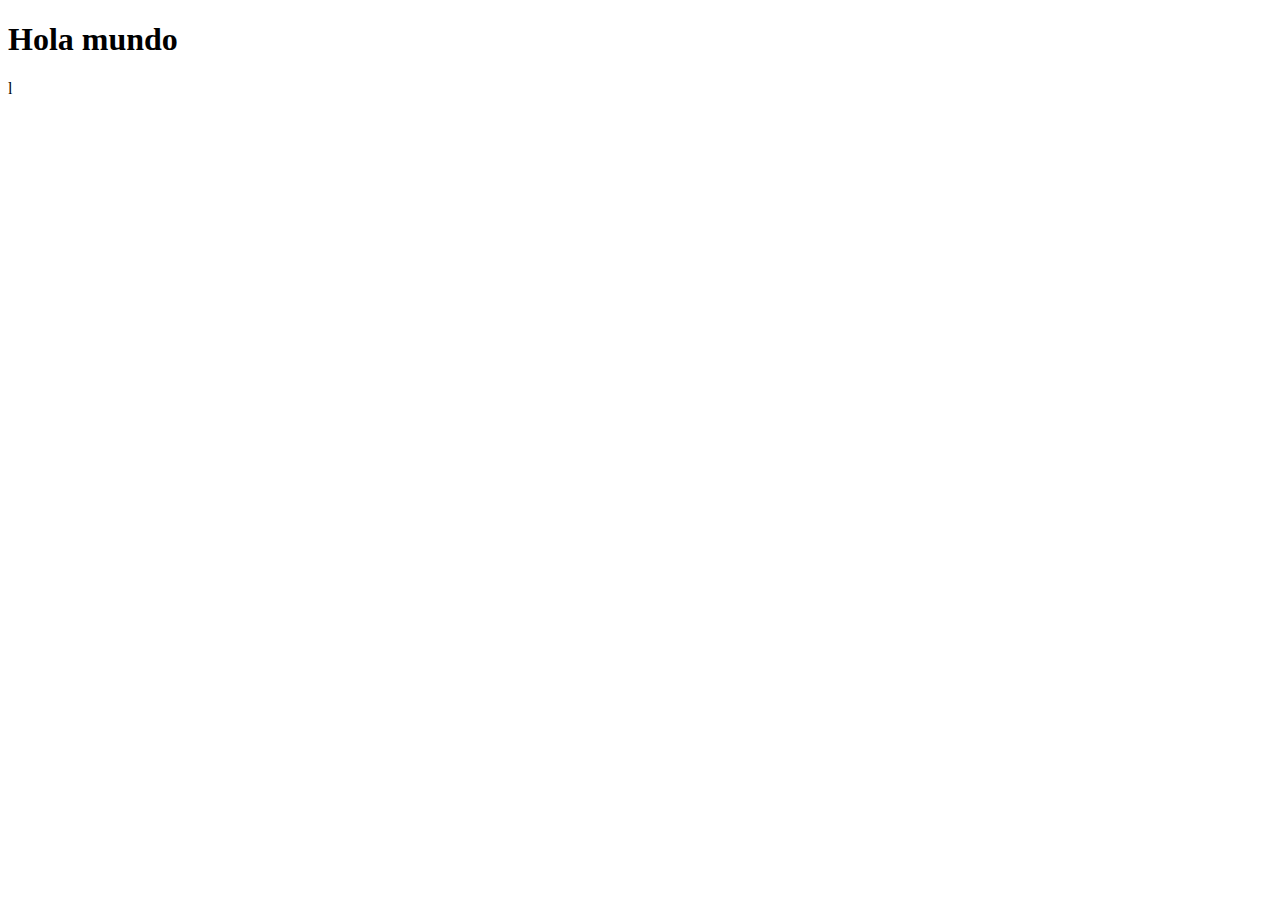
==== index.html @ 7f785676 "Mi primer commit" ====
<!DOCTYPE html>
<html lang="en">
<head>
    <meta charset="UTF-8">
    <meta http-equiv="X-UA-Compatible" content="IE=edge">
    <meta name="viewport" content="width=device-width, initial-scale=1.0">
    <title>Document</title>
</head>
<body>
    <h1>Hola mundo</h1>
</body>
</html>l
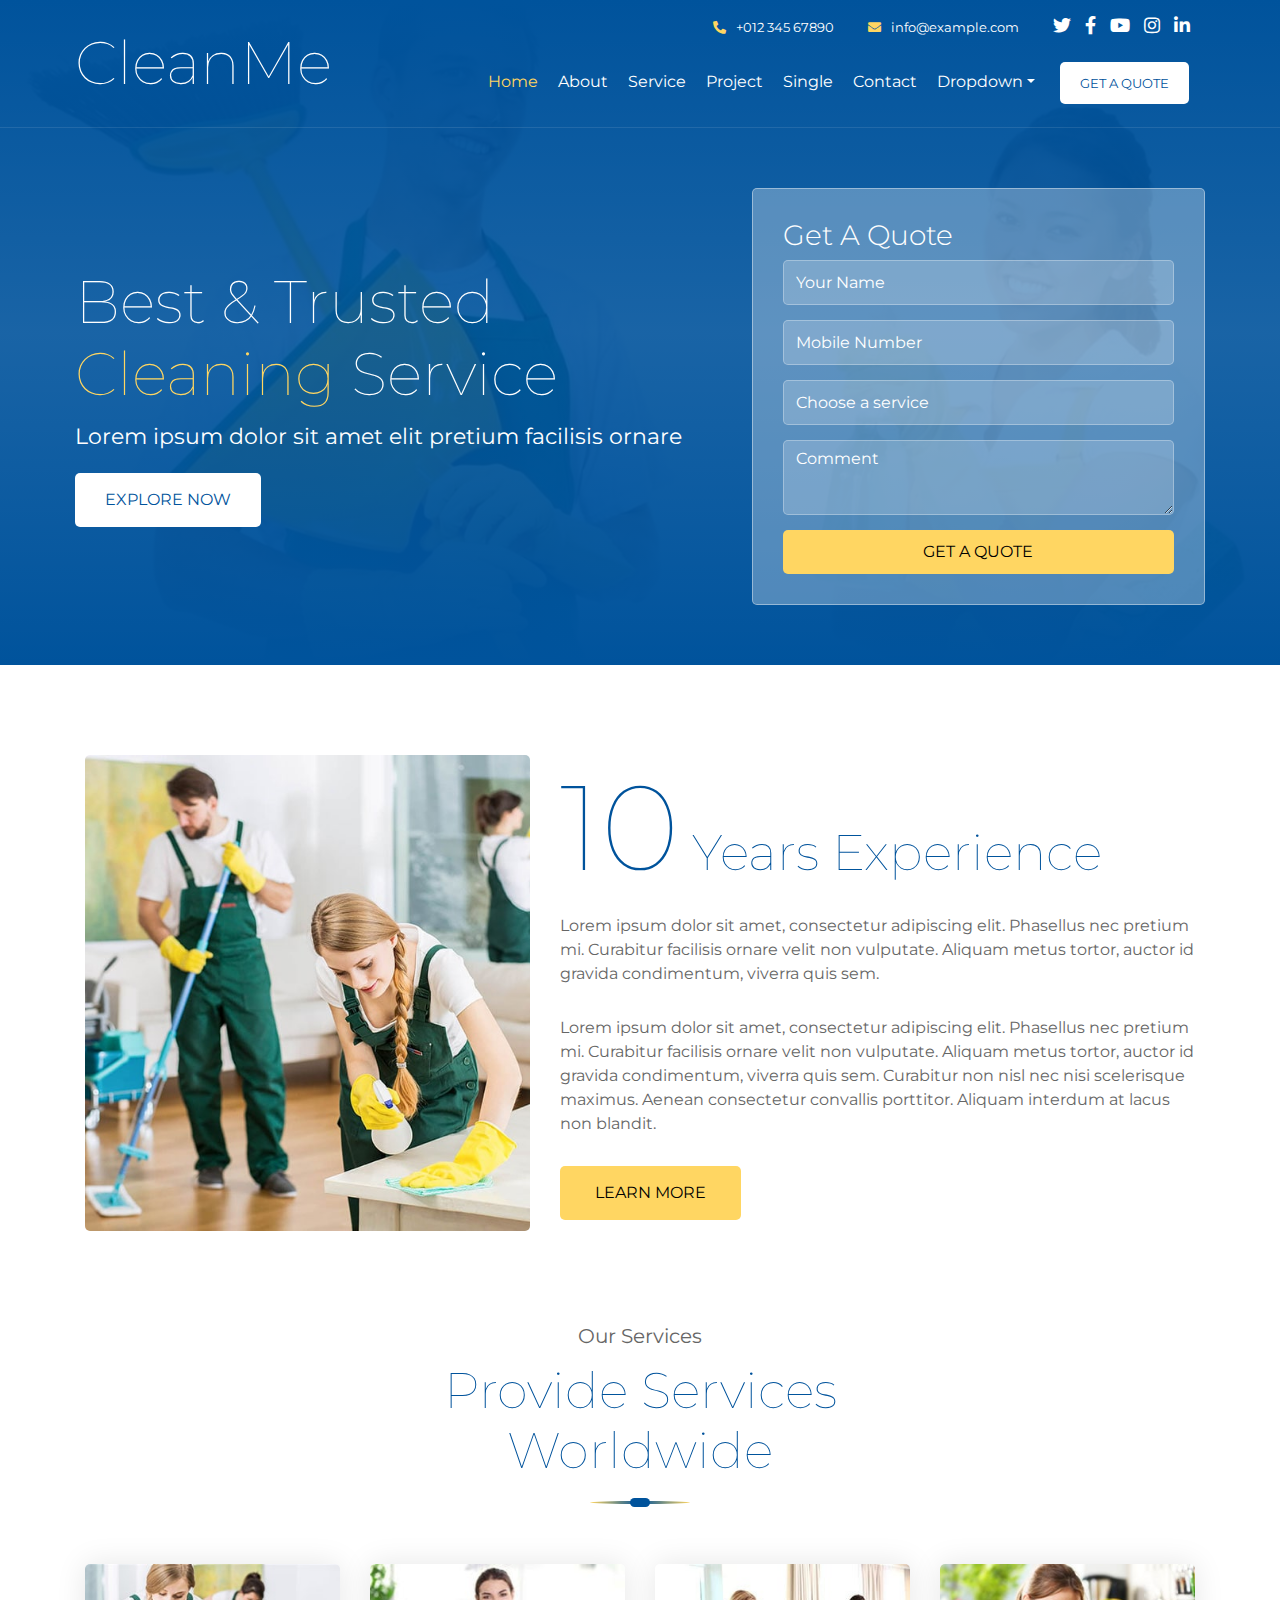
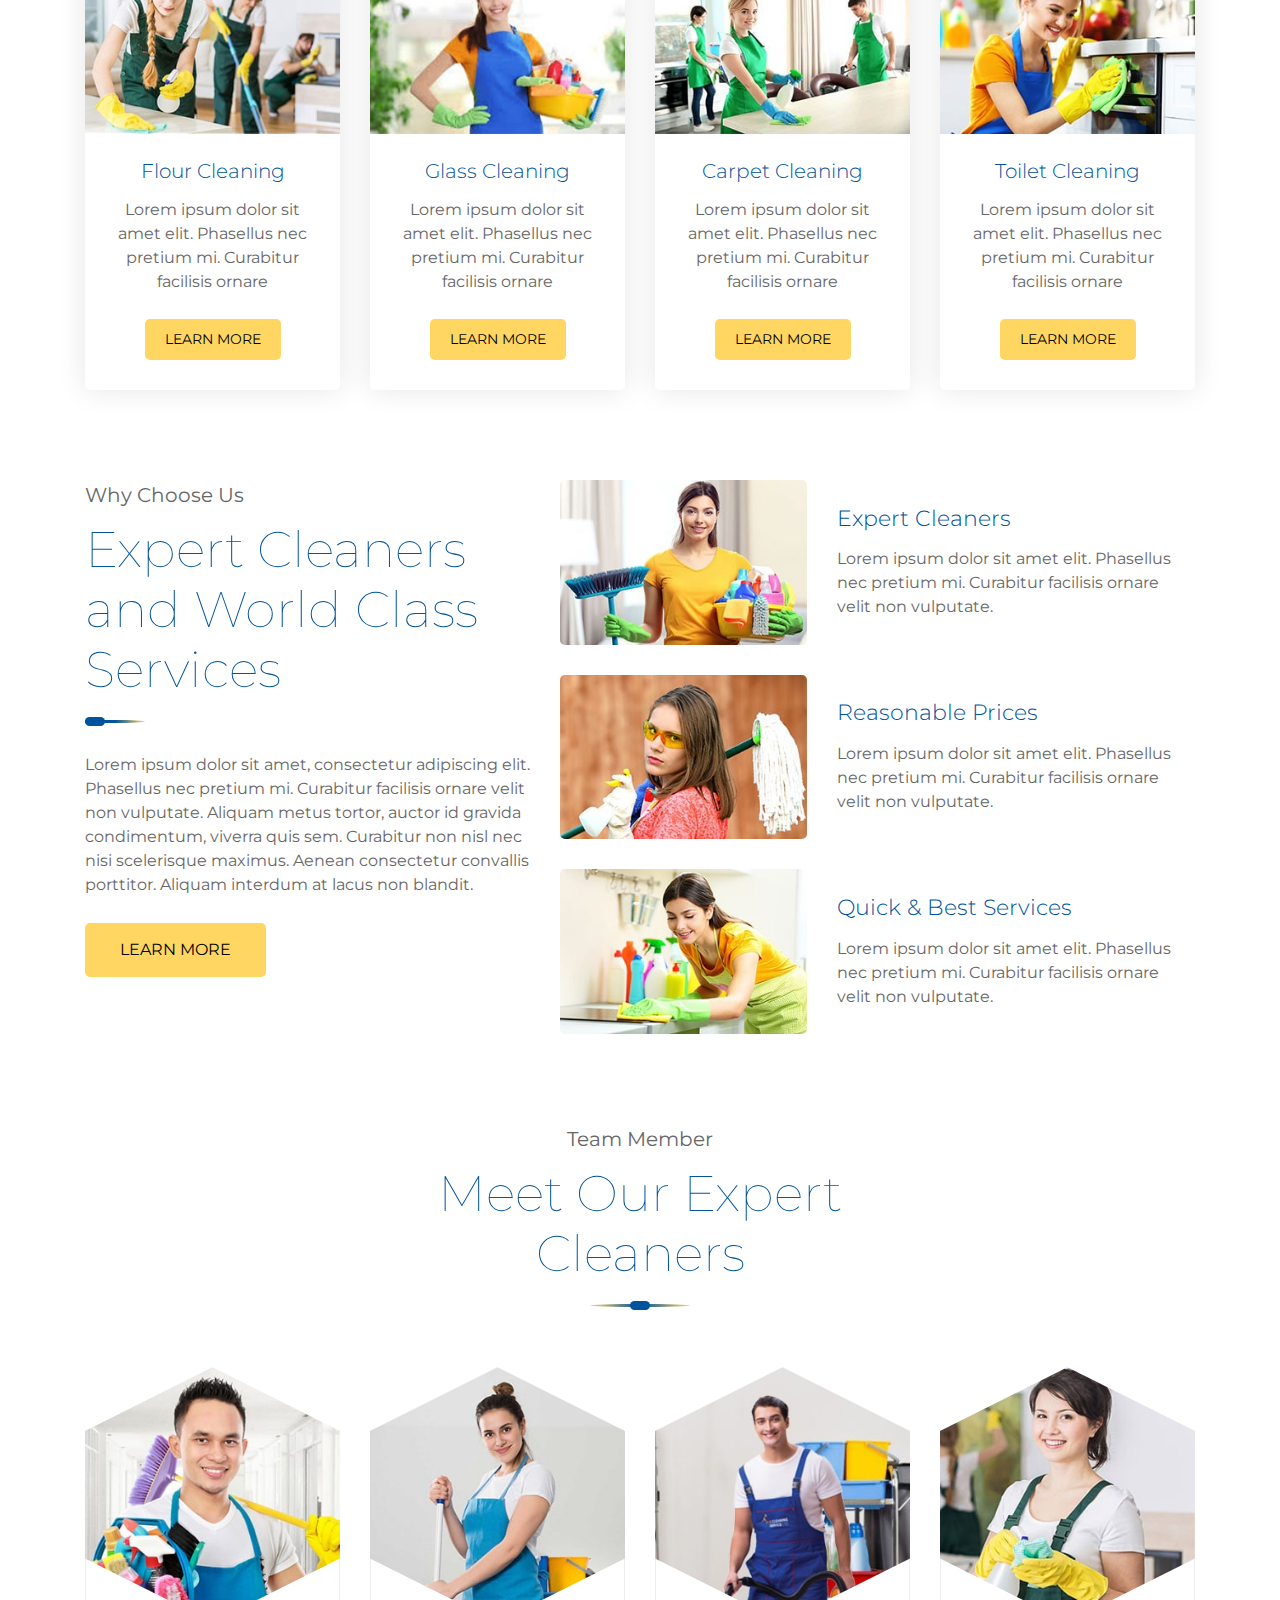
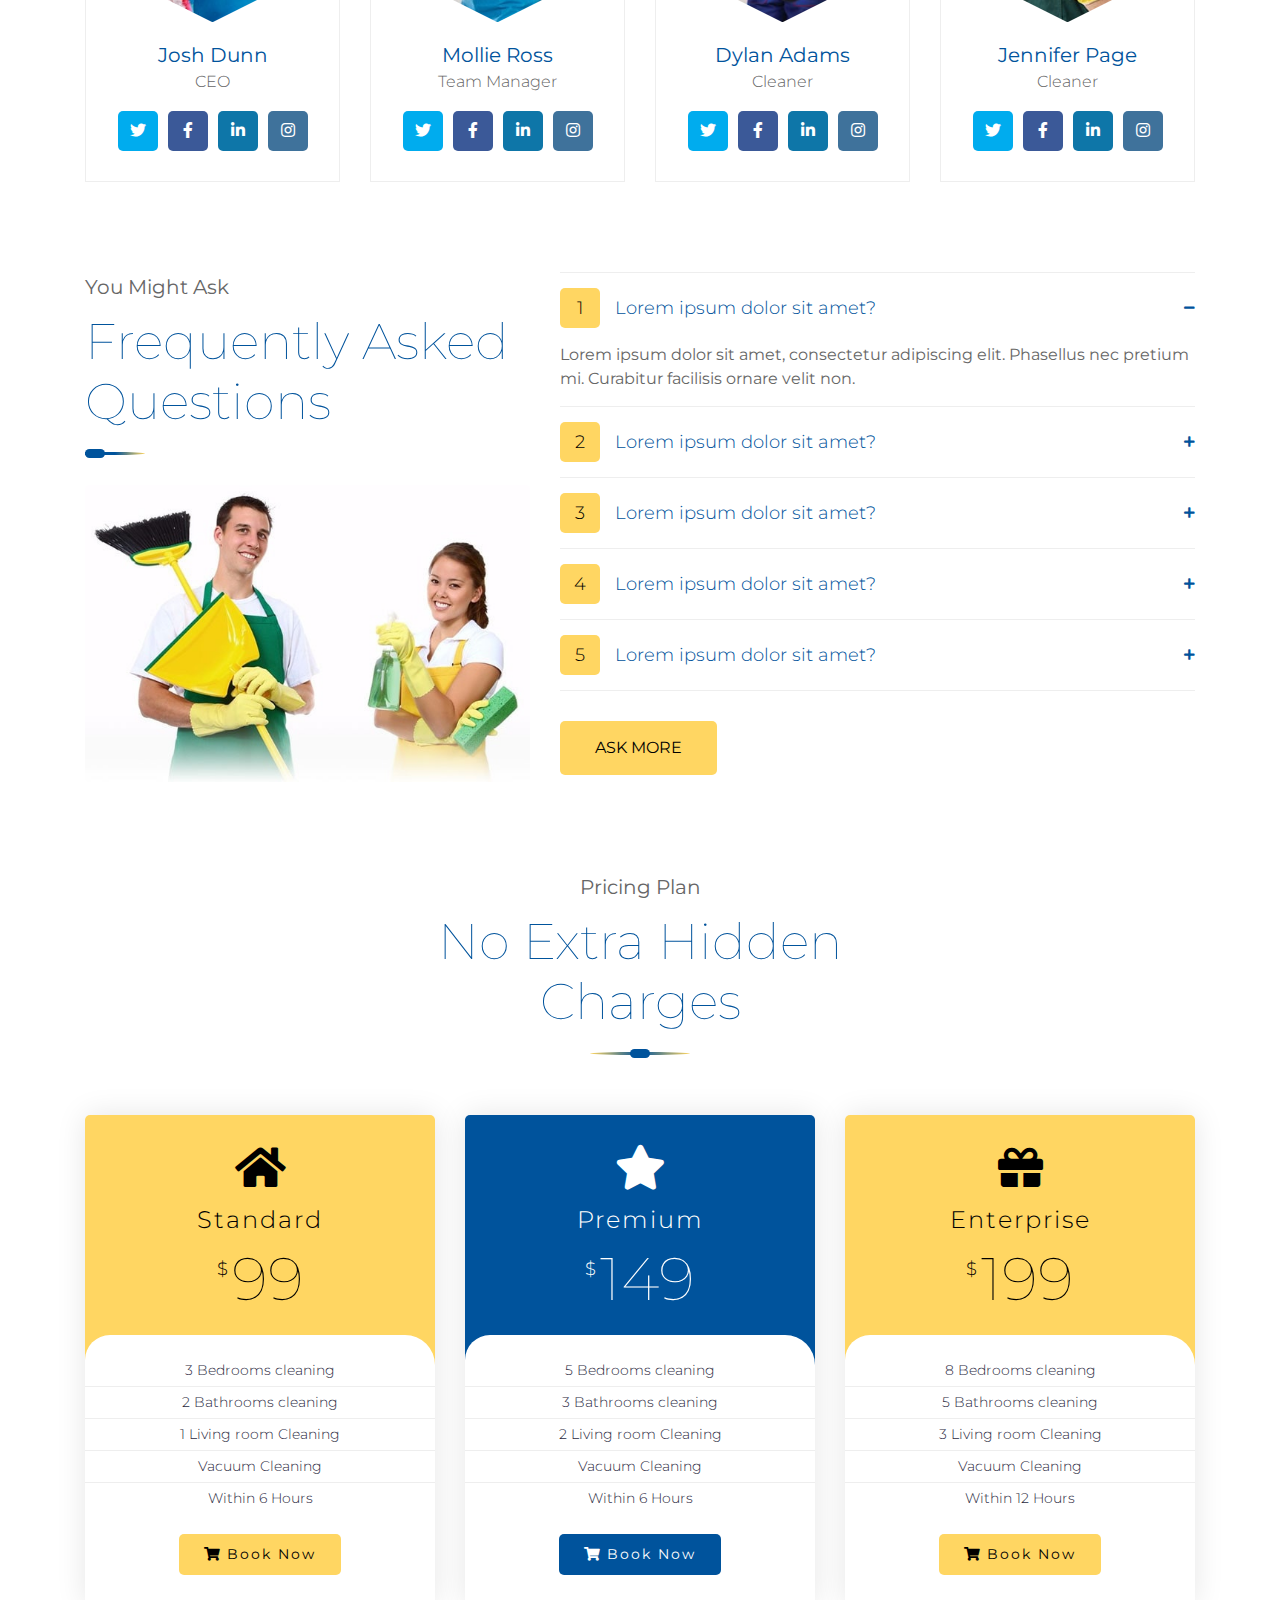
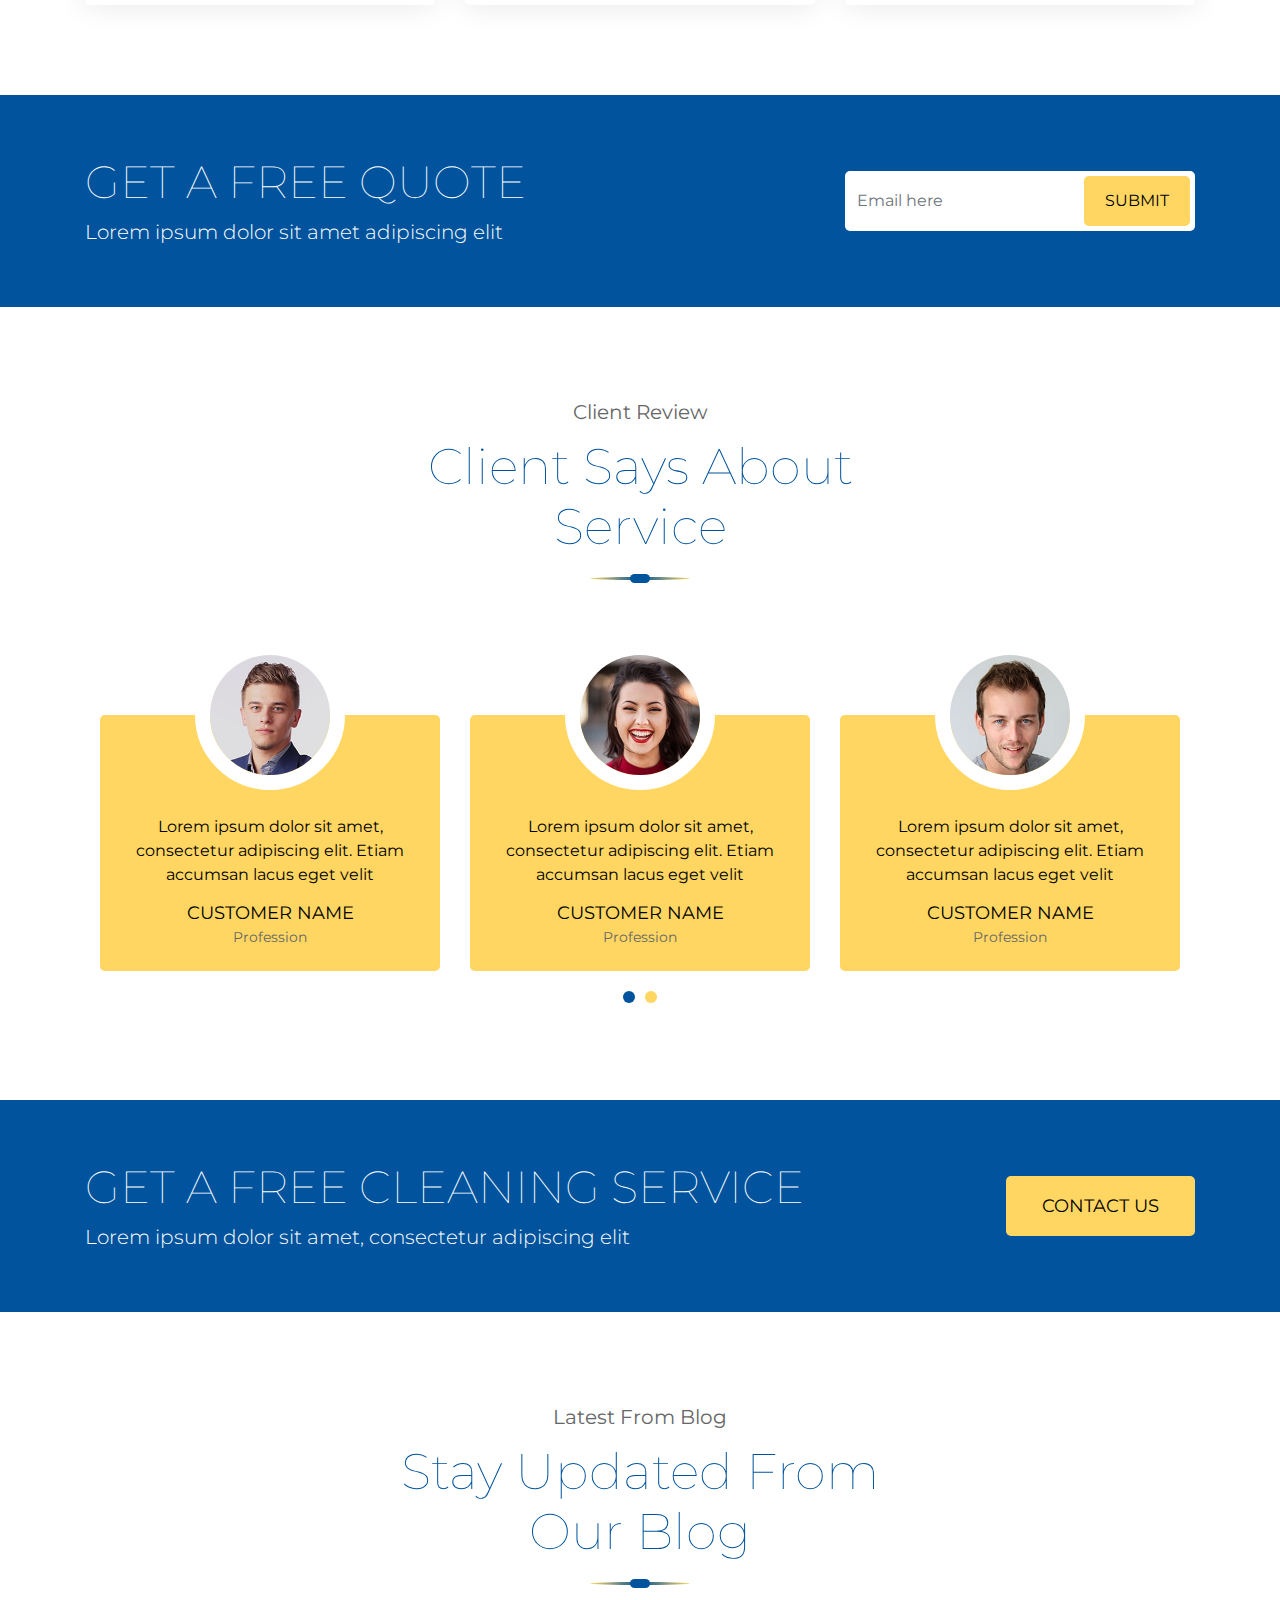
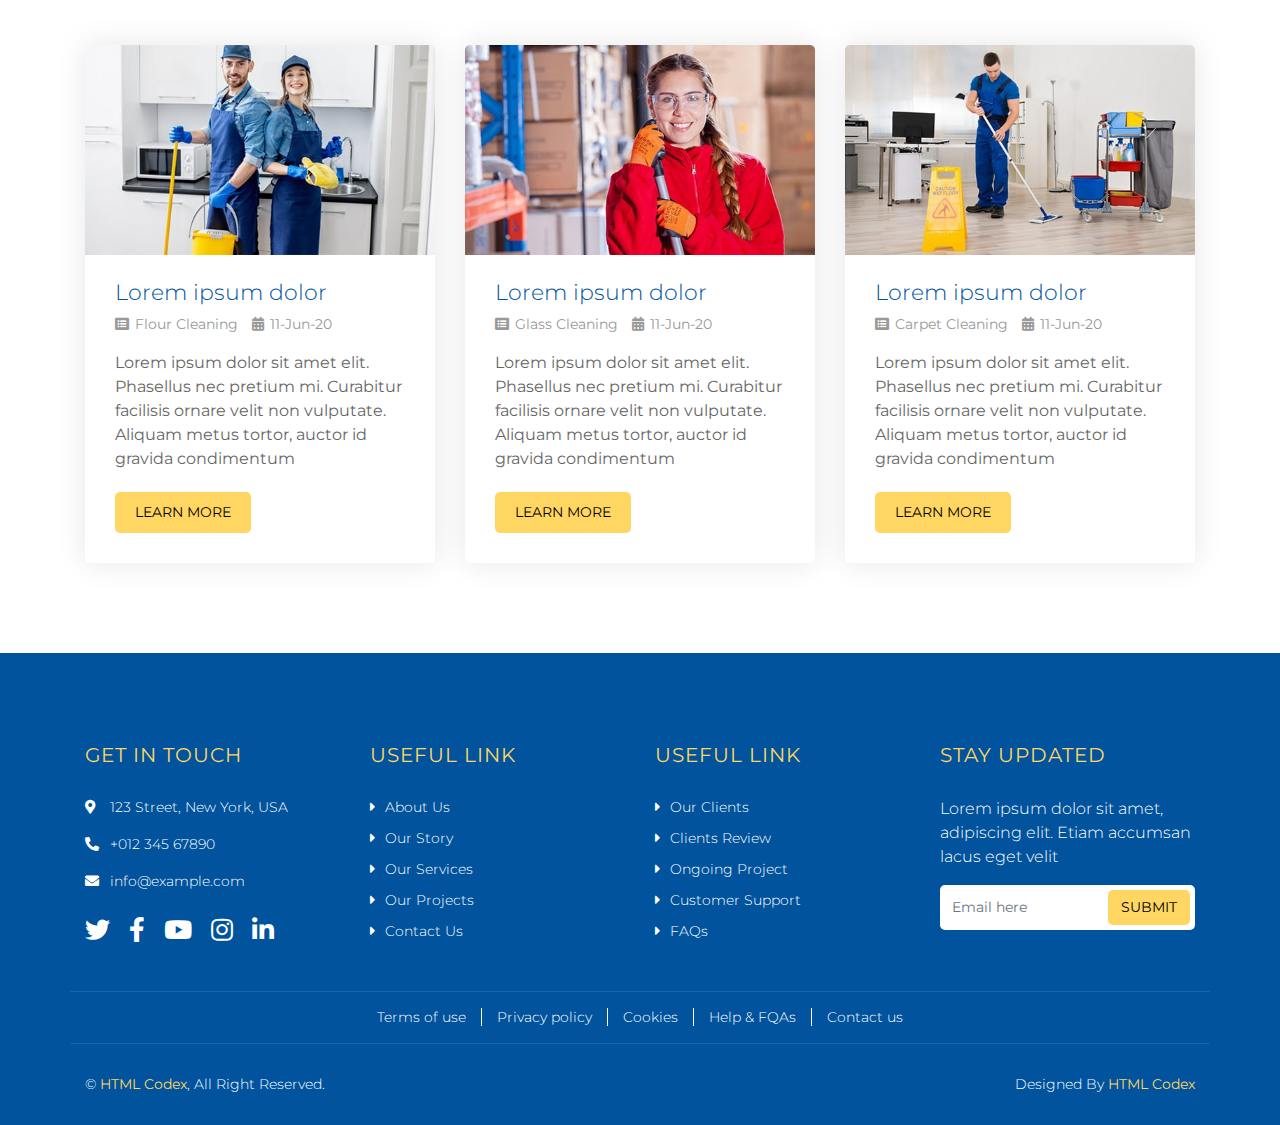
==== commit 0f5b01db: "Plantilla Portafolio" ====
--- a/index.html
+++ b/index.html
@@ -1,12 +1,777 @@
 <!DOCTYPE html>
 <html lang="en">
-<head>
-    <meta charset="UTF-8">
-    <meta http-equiv="X-UA-Compatible" content="IE=edge">
-    <meta name="viewport" content="width=device-width, initial-scale=1.0">
-    <title>Document</title>
-</head>
-<body>
-    <h1>Hola mundo</h1>
-</body>
-</html>l+    <head>
+        <meta charset="utf-8">
+        <title>CleanMe - Cleaning Company Website Template</title>
+        <meta content="width=device-width, initial-scale=1.0" name="viewport">
+        <meta content="Cleaning Company Website Template" name="keywords">
+        <meta content="Cleaning Company Website Template" name="description">
+
+        <!-- Favicon -->
+        <link href="img/favicon.ico" rel="icon">
+
+        <!-- Google Font -->
+        <link href="https://fonts.googleapis.com/css2?family=Montserrat:wght@100;300;400&display=swap" rel="stylesheet">
+        
+        <!-- CSS Libraries -->
+        <link href="https://stackpath.bootstrapcdn.com/bootstrap/4.4.1/css/bootstrap.min.css" rel="stylesheet">
+        <link href="https://cdnjs.cloudflare.com/ajax/libs/font-awesome/5.10.0/css/all.min.css" rel="stylesheet">
+        <link href="lib/owlcarousel/assets/owl.carousel.min.css" rel="stylesheet">
+        <link href="lib/lightbox/css/lightbox.min.css" rel="stylesheet">
+
+        <!-- Template Stylesheet -->
+        <link href="css/style.css" rel="stylesheet">
+    </head>
+
+    <body>
+        <div class="wrapper">
+            <!-- Header Start -->
+            <div class="header home">
+                <div class="container-fluid">
+                    <div class="header-top row align-items-center">
+                        <div class="col-lg-3">
+                            <div class="brand">
+                                <a href="index.html">
+                                    CleanMe
+                                    <!-- <img src="img/logo.png" alt="Logo"> -->
+                                </a>
+                            </div>
+                        </div>
+                        <div class="col-lg-9">
+                            <div class="topbar">
+                                <div class="topbar-col">
+                                    <a href="tel:+012 345 67890"><i class="fa fa-phone-alt"></i>+012 345 67890</a>
+                                </div>
+                                <div class="topbar-col">
+                                    <a href="mailto:info@example.com"><i class="fa fa-envelope"></i>info@example.com</a>
+                                </div>
+                                <div class="topbar-col">
+                                    <div class="topbar-social">
+                                        <a href=""><i class="fab fa-twitter"></i></a>
+                                        <a href=""><i class="fab fa-facebook-f"></i></a>
+                                        <a href=""><i class="fab fa-youtube"></i></a>
+                                        <a href=""><i class="fab fa-instagram"></i></a>
+                                        <a href=""><i class="fab fa-linkedin-in"></i></a>
+                                    </div>
+                                </div>
+                            </div>
+                            <div class="navbar navbar-expand-lg bg-light navbar-light">
+                                <a href="#" class="navbar-brand">MENU</a>
+                                <button type="button" class="navbar-toggler" data-toggle="collapse" data-target="#navbarCollapse">
+                                    <span class="navbar-toggler-icon"></span>
+                                </button>
+
+                                <div class="collapse navbar-collapse justify-content-between" id="navbarCollapse">
+                                    <div class="navbar-nav ml-auto">
+                                        <a href="index.html" class="nav-item nav-link active">Home</a>
+                                        <a href="about.html" class="nav-item nav-link">About</a>
+                                        <a href="service.html" class="nav-item nav-link">Service</a>
+                                        <a href="portfolio.html" class="nav-item nav-link">Project</a>
+                                        <a href="single.html" class="nav-item nav-link">Single</a>
+                                        <a href="contact.html" class="nav-item nav-link">Contact</a>
+                                        <div class="nav-item dropdown">
+                                            <a href="#" class="nav-link dropdown-toggle" data-toggle="dropdown">Dropdown</a>
+                                            <div class="dropdown-menu">
+                                                <a href="#" class="dropdown-item">Sub Item 1</a>
+                                                <a href="#" class="dropdown-item">Sub Item 2</a>
+                                            </div>
+                                        </div>
+                                        <a href="#" class="btn">Get A Quote</a>
+                                    </div>
+                                </div>
+                            </div>
+                        </div>
+                    </div>
+                    
+                    <div class="hero row align-items-center">
+                        <div class="col-md-7">
+                            <h2>Best & Trusted</h2>
+                            <h2><span>Cleaning</span> Service</h2>
+                            <p>Lorem ipsum dolor sit amet elit pretium facilisis ornare</p>
+                            <a class="btn" href="">Explore Now</a>
+                        </div>
+                        <div class="col-md-5">
+                            <div class="form">
+                                <h3>Get A Quote</h3>
+                                <form>
+                                    <input class="form-control" type="text" placeholder="Your Name">
+                                    <input class="form-control" type="text" placeholder="Mobile Number">
+                                    <div class="control-group">
+                                        <select class="custom-select">
+                                            <option selected>Choose a service</option>
+                                            <option value="1">House Cleaning</option>
+                                            <option value="2">Apartment Cleaning</option>
+                                            <option value="3">Office Cleaning</option>
+                                        </select>
+                                    </div>
+                                    <textarea class="form-control" placeholder="Comment"></textarea>
+                                    <button class="btn btn-block">Get A Quote</button>
+                                </form>
+                            </div>
+                        </div>
+                    </div>
+                </div>
+            </div>
+            <!-- Header End -->
+            
+            
+            <!-- About Start -->
+            <div class="about">
+                <div class="container">
+                    <div class="row">
+                        <div class="col-lg-5 col-md-6">
+                            <div class="about-img">
+                                <img src="img/about.jpg" alt="Image">
+                            </div>
+                        </div>
+                        <div class="col-lg-7 col-md-6">
+                            <div class="about-text">
+                                <h2><span>10</span> Years Experience</h2>
+                                <p>
+                                    Lorem ipsum dolor sit amet, consectetur adipiscing elit. Phasellus nec pretium mi. Curabitur facilisis ornare velit non vulputate. Aliquam metus tortor, auctor id gravida condimentum, viverra quis sem.
+                                </p>
+                                <p>
+                                    Lorem ipsum dolor sit amet, consectetur adipiscing elit. Phasellus nec pretium mi. Curabitur facilisis ornare velit non vulputate. Aliquam metus tortor, auctor id gravida condimentum, viverra quis sem. Curabitur non nisl nec nisi scelerisque maximus. Aenean consectetur convallis porttitor. Aliquam interdum at lacus non blandit.
+                                </p>
+                                <a class="btn" href="">Learn More</a>
+                            </div>
+                        </div>
+                    </div>
+                </div>
+            </div>
+            <!-- About End -->
+
+
+            <!-- Service Start -->
+            <div class="service">
+                <div class="container">
+                    <div class="section-header">
+                        <p>Our Services</p>
+                        <h2>Provide Services Worldwide</h2>
+                    </div>
+                    <div class="row">
+                        <div class="col-lg-3 col-md-6">
+                            <div class="service-item">
+                                <img src="img/service-1.jpg" alt="Service">
+                                <h3>Flour Cleaning</h3>
+                                <p>
+                                    Lorem ipsum dolor sit amet elit. Phasellus nec pretium mi. Curabitur facilisis ornare
+                                </p>
+                                <a class="btn" href="">Learn More</a>
+                            </div>
+                        </div>
+                        <div class="col-lg-3 col-md-6">
+                            <div class="service-item">
+                                <img src="img/service-2.jpg" alt="Service">
+                                <h3>Glass Cleaning</h3>
+                                <p>
+                                    Lorem ipsum dolor sit amet elit. Phasellus nec pretium mi. Curabitur facilisis ornare
+                                </p>
+                                <a class="btn" href="">Learn More</a>
+                            </div>
+                        </div>
+                        <div class="col-lg-3 col-md-6">
+                            <div class="service-item">
+                                <img src="img/service-3.jpg" alt="Service">
+                                <h3>Carpet Cleaning</h3>
+                                <p>
+                                    Lorem ipsum dolor sit amet elit. Phasellus nec pretium mi. Curabitur facilisis ornare
+                                </p>
+                                <a class="btn" href="">Learn More</a>
+                            </div>
+                        </div>
+                        <div class="col-lg-3 col-md-6">
+                            <div class="service-item">
+                                <img src="img/service-4.jpg" alt="Service">
+                                <h3>Toilet Cleaning</h3>
+                                <p>
+                                    Lorem ipsum dolor sit amet elit. Phasellus nec pretium mi. Curabitur facilisis ornare
+                                </p>
+                                <a class="btn" href="">Learn More</a>
+                            </div>
+                        </div>
+                    </div>
+                </div>
+            </div>
+            <!-- Service End -->
+            
+            
+            <!-- Feature Start -->
+            <div class="feature">
+                <div class="container">
+                    <div class="row">
+                        <div class="col-md-5">
+                            <div class="section-header left">
+                                <p>Why Choose Us</p>
+                                <h2>Expert Cleaners and World Class Services</h2>
+                            </div>
+                            <p>
+                                Lorem ipsum dolor sit amet, consectetur adipiscing elit. Phasellus nec pretium mi. Curabitur facilisis ornare velit non vulputate. Aliquam metus tortor, auctor id gravida condimentum, viverra quis sem. Curabitur non nisl nec nisi scelerisque maximus. Aenean consectetur convallis porttitor. Aliquam interdum at lacus non blandit.
+                            </p>
+                            <a class="btn" href="">Learn More</a>
+                        </div>
+                        <div class="col-md-7">
+                            <div class="row align-items-center feature-item">
+                                <div class="col-5">
+                                    <img src="img/feature-1.jpg" alt="Feature">
+                                </div>
+                                <div class="col-7">
+                                    <h3>Expert Cleaners</h3>
+                                    <p>
+                                        Lorem ipsum dolor sit amet elit. Phasellus nec pretium mi. Curabitur facilisis ornare velit non vulputate.
+                                    </p>
+                                </div>
+                            </div>
+                            <div class="row align-items-center feature-item">
+                                <div class="col-5">
+                                    <img src="img/feature-2.jpg" alt="Feature">
+                                </div>
+                                <div class="col-7">
+                                    <h3>Reasonable Prices</h3>
+                                    <p>
+                                        Lorem ipsum dolor sit amet elit. Phasellus nec pretium mi. Curabitur facilisis ornare velit non vulputate.
+                                    </p>
+                                </div>
+                            </div>
+                            <div class="row align-items-center feature-item">
+                                <div class="col-5">
+                                    <img src="img/feature-3.jpg" alt="Feature">
+                                </div>
+                                <div class="col-7">
+                                    <h3>Quick & Best Services</h3>
+                                    <p>
+                                        Lorem ipsum dolor sit amet elit. Phasellus nec pretium mi. Curabitur facilisis ornare velit non vulputate.
+                                    </p>
+                                </div>
+                            </div>
+                        </div>
+                    </div>
+                </div>
+            </div>
+            <!-- Feature End -->
+            
+            
+            <!-- Team Start -->
+            <div class="team">
+                <div class="container">
+                    <div class="section-header">
+                        <p>Team Member</p>
+                        <h2>Meet Our Expert Cleaners</h2>
+                    </div>
+                    <div class="row">
+                        <div class="col-lg-3 col-md-6">
+                            <div class="team-item">
+                                <div class="team-img">
+                                    <img src="img/team-1.jpg" alt="Team Image">
+                                </div>
+                                <div class="team-text">
+                                    <h2>Josh Dunn</h2>
+                                    <h3>CEO</h3>
+                                    <div class="team-social">
+                                        <a class="social-tw" href=""><i class="fab fa-twitter"></i></a>
+                                        <a class="social-fb" href=""><i class="fab fa-facebook-f"></i></a>
+                                        <a class="social-li" href=""><i class="fab fa-linkedin-in"></i></a>
+                                        <a class="social-in" href=""><i class="fab fa-instagram"></i></a>
+                                    </div>
+                                </div>
+                            </div>
+                        </div>
+                        <div class="col-lg-3 col-md-6">
+                            <div class="team-item">
+                                <div class="team-img">
+                                    <img src="img/team-2.jpg" alt="Team Image">
+                                </div>
+                                <div class="team-text">
+                                    <h2>Mollie Ross</h2>
+                                    <h3>Team Manager</h3>
+                                    <div class="team-social">
+                                        <a class="social-tw" href=""><i class="fab fa-twitter"></i></a>
+                                        <a class="social-fb" href=""><i class="fab fa-facebook-f"></i></a>
+                                        <a class="social-li" href=""><i class="fab fa-linkedin-in"></i></a>
+                                        <a class="social-in" href=""><i class="fab fa-instagram"></i></a>
+                                    </div>
+                                </div>
+                            </div>
+                        </div>
+                        <div class="col-lg-3 col-md-6">
+                            <div class="team-item">
+                                <div class="team-img">
+                                    <img src="img/team-3.jpg" alt="Team Image">
+                                </div>
+                                <div class="team-text">
+                                    <h2>Dylan Adams</h2>
+                                    <h3>Cleaner</h3>
+                                    <div class="team-social">
+                                        <a class="social-tw" href=""><i class="fab fa-twitter"></i></a>
+                                        <a class="social-fb" href=""><i class="fab fa-facebook-f"></i></a>
+                                        <a class="social-li" href=""><i class="fab fa-linkedin-in"></i></a>
+                                        <a class="social-in" href=""><i class="fab fa-instagram"></i></a>
+                                    </div>
+                                </div>
+                            </div>
+                        </div>
+                        <div class="col-lg-3 col-md-6">
+                            <div class="team-item">
+                                <div class="team-img">
+                                    <img src="img/team-4.jpg" alt="Team Image">
+                                </div>
+                                <div class="team-text">
+                                    <h2>Jennifer Page</h2>
+                                    <h3>Cleaner</h3>
+                                    <div class="team-social">
+                                        <a class="social-tw" href=""><i class="fab fa-twitter"></i></a>
+                                        <a class="social-fb" href=""><i class="fab fa-facebook-f"></i></a>
+                                        <a class="social-li" href=""><i class="fab fa-linkedin-in"></i></a>
+                                        <a class="social-in" href=""><i class="fab fa-instagram"></i></a>
+                                    </div>
+                                </div>
+                            </div>
+                        </div>
+                    </div>
+                </div>
+            </div>
+            <!-- Team End -->
+
+
+            <!-- FAQs Start -->
+            <div class="faqs">
+                <div class="container">
+                    <div class="row">
+                        <div class="col-md-5">
+                            <div class="section-header left">
+                                <p>You Might Ask</p>
+                                <h2>Frequently Asked Questions</h2>
+                            </div>
+                            <img src="img/faqs.jpg" alt="Image">
+                        </div>
+                        <div class="col-md-7">
+                            <div id="accordion">
+                                <div class="card">
+                                    <div class="card-header">
+                                        <a class="card-link collapsed" data-toggle="collapse" href="#collapseOne" aria-expanded="true">
+                                            <span>1</span> Lorem ipsum dolor sit amet?
+                                        </a>
+                                    </div>
+                                    <div id="collapseOne" class="collapse show" data-parent="#accordion">
+                                        <div class="card-body">
+                                            Lorem ipsum dolor sit amet, consectetur adipiscing elit. Phasellus nec pretium mi. Curabitur facilisis ornare velit non.
+                                        </div>
+                                    </div>
+                                </div>
+                                <div class="card">
+                                    <div class="card-header">
+                                        <a class="card-link" data-toggle="collapse" href="#collapseTwo">
+                                            <span>2</span> Lorem ipsum dolor sit amet?
+                                        </a>
+                                    </div>
+                                    <div id="collapseTwo" class="collapse" data-parent="#accordion">
+                                        <div class="card-body">
+                                            Lorem ipsum dolor sit amet, consectetur adipiscing elit. Phasellus nec pretium mi. Curabitur facilisis ornare velit non.
+                                        </div>
+                                    </div>
+                                </div>
+                                <div class="card">
+                                    <div class="card-header">
+                                        <a class="card-link" data-toggle="collapse" href="#collapseThree">
+                                            <span>3</span> Lorem ipsum dolor sit amet?
+                                        </a>
+                                    </div>
+                                    <div id="collapseThree" class="collapse" data-parent="#accordion">
+                                        <div class="card-body">
+                                            Lorem ipsum dolor sit amet, consectetur adipiscing elit. Phasellus nec pretium mi. Curabitur facilisis ornare velit non.
+                                        </div>
+                                    </div>
+                                </div>
+                                <div class="card">
+                                    <div class="card-header">
+                                        <a class="card-link" data-toggle="collapse" href="#collapseFour">
+                                            <span>4</span> Lorem ipsum dolor sit amet?
+                                        </a>
+                                    </div>
+                                    <div id="collapseFour" class="collapse" data-parent="#accordion">
+                                        <div class="card-body">
+                                            Lorem ipsum dolor sit amet, consectetur adipiscing elit. Phasellus nec pretium mi. Curabitur facilisis ornare velit non.
+                                        </div>
+                                    </div>
+                                </div>
+                                <div class="card">
+                                    <div class="card-header">
+                                        <a class="card-link" data-toggle="collapse" href="#collapseFour">
+                                            <span>5</span> Lorem ipsum dolor sit amet?
+                                        </a>
+                                    </div>
+                                    <div id="collapseFour" class="collapse" data-parent="#accordion">
+                                        <div class="card-body">
+                                            Lorem ipsum dolor sit amet, consectetur adipiscing elit. Phasellus nec pretium mi. Curabitur facilisis ornare velit non.
+                                        </div>
+                                    </div>
+                                </div> 
+                            </div>
+                            <a class="btn" href="">Ask more</a>
+                        </div>
+                    </div>
+                </div>
+            </div>
+            <!-- FAQs End -->
+            
+            
+            <!-- Pricing Plan Start -->
+            <div class="price">
+                <div class="container">
+                    <div class="section-header">
+                        <p>Pricing Plan</p>
+                        <h2>No Extra Hidden Charges</h2>
+                    </div>
+                    <div class="row">
+                        <div class="col-md-4">
+                            <div class="price-item">
+                                <div class="price-header">
+                                    <div class="price-icon">
+                                        <i class="fa fa-home"></i>
+                                    </div>
+                                    <div class="price-title">
+                                        <h2>Standard</h2>
+                                    </div>
+                                    <div class="price-pricing">
+                                        <h2><small>$</small>99</h2>
+                                    </div>
+                                </div>
+                                <div class="price-body">
+                                    <div class="price-des">
+                                        <ul>
+                                            <li>3 Bedrooms cleaning</li>
+                                            <li>2 Bathrooms cleaning</li>
+                                            <li>1 Living room Cleaning</li>
+                                            <li>Vacuum Cleaning</li>
+                                            <li>Within 6 Hours</li>
+                                        </ul>
+                                    </div>
+                                </div>
+                                <div class="price-footer">
+                                    <div class="price-action">
+                                        <a href=""><i class="fa fa-shopping-cart"></i>Book Now</a>
+                                    </div>
+                                </div>
+                            </div>
+                        </div>
+                        <div class="col-md-4">
+                            <div class="price-item featured-item">
+                                <div class="price-header">
+                                    <div class="price-icon">
+                                        <i class="fa fa-star"></i>
+                                    </div>
+                                    <div class="price-title">
+                                        <h2>Premium</h2>
+                                    </div>
+                                    <div class="price-pricing">
+                                        <h2><small>$</small>149</h2>
+                                    </div>
+                                </div>
+                                <div class="price-body">
+                                    <div class="price-des">
+                                        <ul>
+                                            <li>5 Bedrooms cleaning</li>
+                                            <li>3 Bathrooms cleaning</li>
+                                            <li>2 Living room Cleaning</li>
+                                            <li>Vacuum Cleaning</li>
+                                            <li>Within 6 Hours</li>
+                                        </ul>
+                                    </div>
+                                </div>
+                                <div class="price-footer">
+                                    <div class="price-action">
+                                        <a href=""><i class="fa fa-shopping-cart"></i>Book Now</a>
+                                    </div>
+                                </div>
+                            </div>
+                        </div>
+                        <div class="col-md-4">
+                            <div class="price-item">
+                                <div class="price-header">
+                                    <div class="price-icon">
+                                        <i class="fa fa-gift"></i>
+                                    </div>
+                                    <div class="price-title">
+                                        <h2>Enterprise</h2>
+                                    </div>
+                                    <div class="price-pricing">
+                                        <h2><small>$</small>199</h2>
+                                    </div>
+                                </div>
+                                <div class="price-body">
+                                    <div class="price-des">
+                                        <ul>
+                                            <li>8 Bedrooms cleaning</li>
+                                            <li>5 Bathrooms cleaning</li>
+                                            <li>3 Living room Cleaning</li>
+                                            <li>Vacuum Cleaning</li>
+                                            <li>Within 12 Hours</li>
+                                        </ul>
+                                    </div>
+                                </div>
+                                <div class="price-footer">
+                                    <div class="price-action">
+                                        <a href=""><i class="fa fa-shopping-cart"></i>Book Now</a>
+                                    </div>
+                                </div>
+                            </div>
+                        </div>
+                    </div>
+                </div>
+            </div>
+            <!-- Pricing Plan End -->
+            
+            
+            <!-- Newsletter Start -->
+            <div class="newsletter">
+                <div class="container">
+                    <div class="row align-items-center">
+                        <div class="col-md-8">
+                            <h2>Get A Free Quote</h2>
+                            <p>
+                                Lorem ipsum dolor sit amet adipiscing elit
+                            </p>
+                        </div>
+                        <div class="col-md-4">
+                            <div class="form">
+                                <input class="form-control" placeholder="Email here">
+                                <button class="btn">Submit</button>
+                            </div>
+                        </div>
+                    </div>
+                </div>
+            </div>
+            <!-- Newsletter End -->
+
+
+            <!-- Testimonial Start -->
+            <div class="testimonial">
+                <div class="container">
+                    <div class="section-header">
+                        <p>Client Review</p>
+                        <h2>Client Says About Service</h2>
+                    </div>
+                    <div class="owl-carousel testimonials-carousel">
+                        <div class="testimonial-item">
+                            <div class="testimonial-img">
+                                <img src="img/testimonial-1.jpg" alt="">
+                            </div>
+                            <div class="testimonial-content">
+                                <p>
+                                    Lorem ipsum dolor sit amet, consectetur adipiscing elit. Etiam accumsan lacus eget velit
+                                </p>
+                                <h3>Customer Name</h3>
+                                <h4>Profession</h4>
+                            </div>
+                        </div>
+                        <div class="testimonial-item">
+                            <div class="testimonial-img">
+                                <img src="img/testimonial-2.jpg" alt="">
+                            </div>
+                            <div class="testimonial-content">
+                                <p>
+                                    Lorem ipsum dolor sit amet, consectetur adipiscing elit. Etiam accumsan lacus eget velit
+                                </p>
+                                <h3>Customer Name</h3>
+                                <h4>Profession</h4>
+                            </div>
+                        </div>
+                        <div class="testimonial-item">
+                            <div class="testimonial-img">
+                                <img src="img/testimonial-3.jpg" alt="">
+                            </div>
+                            <div class="testimonial-content">
+                                <p>
+                                    Lorem ipsum dolor sit amet, consectetur adipiscing elit. Etiam accumsan lacus eget velit
+                                </p>
+                                <h3>Customer Name</h3>
+                                <h4>Profession</h4>
+                            </div>
+                        </div>
+                        <div class="testimonial-item">
+                            <div class="testimonial-img">
+                                <img src="img/testimonial-4.jpg" alt="">
+                            </div>
+                            <div class="testimonial-content">
+                                <p>
+                                    Lorem ipsum dolor sit amet, consectetur adipiscing elit. Etiam accumsan lacus eget velit
+                                </p>
+                                <h3>Customer Name</h3>
+                                <h4>Profession</h4>
+                            </div>
+                        </div>
+                    </div>
+                </div>
+            </div>
+            <!-- Testimonial End -->
+            
+            
+            <!-- Call to Action Start -->
+            <div class="call-to-action">
+                <div class="container">
+                    <div class="row align-items-center">
+                        <div class="col-md-9">
+                            <h2>Get A Free Cleaning Service</h2>
+                            <p>
+                                Lorem ipsum dolor sit amet, consectetur adipiscing elit
+                            </p>
+                        </div>
+                        <div class="col-md-3">
+                            <a class="btn" href="https://htmlcodex.com/contact">Contact Us</a>
+                        </div>
+                    </div>
+                </div>
+            </div>
+            <!-- Call to Action End -->
+
+
+            <!-- Blog Start -->
+            <div class="blog">
+                <div class="container">
+                    <div class="section-header">
+                        <p>Latest From Blog</p>
+                        <h2>Stay Updated From Our Blog</h2>
+                    </div>
+                    <div class="row">
+                        <div class="col-lg-4 col-md-6">
+                            <div class="blog-item">
+                                <img src="img/blog-1.jpg" alt="Blog">
+                                <h3>Lorem ipsum dolor</h3>
+                                <div class="meta">
+                                    <i class="fa fa-list-alt"></i>
+                                    <a href="">Flour Cleaning</a>
+                                    <i class="fa fa-calendar-alt"></i>
+                                    <p>11-Jun-20</p>
+                                </div>
+                                <p>
+                                    Lorem ipsum dolor sit amet elit. Phasellus nec pretium mi. Curabitur facilisis ornare velit non vulputate. Aliquam metus tortor, auctor id gravida condimentum
+                                </p>
+                                <a class="btn" href="">Learn More</a>
+                            </div>
+                        </div>
+                        <div class="col-lg-4 col-md-6">
+                            <div class="blog-item">
+                                <img src="img/blog-2.jpg" alt="Blog">
+                                <h3>Lorem ipsum dolor</h3>
+                                <div class="meta">
+                                    <i class="fa fa-list-alt"></i>
+                                    <a href="">Glass Cleaning</a>
+                                    <i class="fa fa-calendar-alt"></i>
+                                    <p>11-Jun-20</p>
+                                </div>
+                                <p>
+                                    Lorem ipsum dolor sit amet elit. Phasellus nec pretium mi. Curabitur facilisis ornare velit non vulputate. Aliquam metus tortor, auctor id gravida condimentum
+                                </p>
+                                <a class="btn" href="">Learn More</a>
+                            </div>
+                        </div>
+                        <div class="col-lg-4 col-md-6">
+                            <div class="blog-item">
+                                <img src="img/blog-3.jpg" alt="Blog">
+                                <h3>Lorem ipsum dolor</h3>
+                                <div class="meta">
+                                    <i class="fa fa-list-alt"></i>
+                                    <a href="">Carpet Cleaning</a>
+                                    <i class="fa fa-calendar-alt"></i>
+                                    <p>11-Jun-20</p>
+                                </div>
+                                <p>
+                                    Lorem ipsum dolor sit amet elit. Phasellus nec pretium mi. Curabitur facilisis ornare velit non vulputate. Aliquam metus tortor, auctor id gravida condimentum
+                                </p>
+                                <a class="btn" href="">Learn More</a>
+                            </div>
+                        </div>
+                    </div>
+                </div>
+            </div>
+            <!-- Blog End -->
+
+
+            <!-- Footer Start -->
+            <div class="footer">
+                <div class="container">
+                    <div class="row">
+                        <div class="col-md-6 col-lg-3">
+                            <div class="footer-contact">
+                                <h2>Get In Touch</h2>
+                                <p><i class="fa fa-map-marker-alt"></i>123 Street, New York, USA</p>
+                                <p><i class="fa fa-phone-alt"></i>+012 345 67890</p>
+                                <p><i class="fa fa-envelope"></i>info@example.com</p>
+                                <div class="footer-social">
+                                    <a href=""><i class="fab fa-twitter"></i></a>
+                                    <a href=""><i class="fab fa-facebook-f"></i></a>
+                                    <a href=""><i class="fab fa-youtube"></i></a>
+                                    <a href=""><i class="fab fa-instagram"></i></a>
+                                    <a href=""><i class="fab fa-linkedin-in"></i></a>
+                                </div>
+                            </div>
+                        </div>
+                        <div class="col-md-6 col-lg-3">
+                            <div class="footer-link">
+                                <h2>Useful Link</h2>
+                                <a href="">About Us</a>
+                                <a href="">Our Story</a>
+                                <a href="">Our Services</a>
+                                <a href="">Our Projects</a>
+                                <a href="">Contact Us</a>
+                            </div>
+                        </div>
+                        <div class="col-md-6 col-lg-3">
+                            <div class="footer-link">
+                                <h2>Useful Link</h2>
+                                <a href="">Our Clients</a>
+                                <a href="">Clients Review</a>
+                                <a href="">Ongoing Project</a>
+                                <a href="">Customer Support</a>
+                                <a href="">FAQs</a>
+                            </div>
+                        </div>
+                        <div class="col-md-6 col-lg-3">
+                            <div class="footer-form">
+                                <h2>Stay Updated</h2>
+                                <p>
+                                    Lorem ipsum dolor sit amet, adipiscing elit. Etiam accumsan lacus eget velit
+                                </p>
+                                <input class="form-control" placeholder="Email here">
+                                <button class="btn">Submit</button>
+                            </div>
+                        </div>
+                    </div>
+                </div>
+                <div class="container footer-menu">
+                    <div class="f-menu">
+                        <a href="">Terms of use</a>
+                        <a href="">Privacy policy</a>
+                        <a href="">Cookies</a>
+                        <a href="">Help & FQAs</a>
+                        <a href="">Contact us</a>
+                    </div>
+                </div>
+                <div class="container copyright">
+                    <div class="row">
+                        <div class="col-md-6">
+                            <p>&copy; <a href="https://htmlcodex.com">HTML Codex</a>, All Right Reserved.</p>
+                        </div>
+                        <div class="col-md-6">
+                            <p>Designed By <a href="https://htmlcodex.com">HTML Codex</a></p>
+                        </div>
+                    </div>
+                </div>
+            </div>
+            <!-- Footer End -->
+            
+            <a href="#" class="back-to-top"><i class="fa fa-chevron-up"></i></a>
+        </div>
+
+        <!-- JavaScript Libraries -->
+        <script src="https://code.jquery.com/jquery-3.4.1.min.js"></script>
+        <script src="https://stackpath.bootstrapcdn.com/bootstrap/4.4.1/js/bootstrap.bundle.min.js"></script>
+        <script src="lib/easing/easing.min.js"></script>
+        <script src="lib/owlcarousel/owl.carousel.min.js"></script>
+        <script src="lib/isotope/isotope.pkgd.min.js"></script>
+        <script src="lib/lightbox/js/lightbox.min.js"></script>
+
+        <!-- Template Javascript -->
+        <script src="js/main.js"></script>
+    </body>
+</html>
--- a/css/style.css
+++ b/css/style.css
@@ -0,0 +1,1890 @@
+/*******************************/
+/********* General CSS *********/
+/*******************************/
+body {
+    color: #666666;
+    background: #ffffff;
+    font-family: 'Montserrat', sans-serif;
+    font-weight: 400;
+}
+
+h1,
+h2, 
+h3, 
+h4,
+h5, 
+h6 {
+    font-weight: 100;
+}
+
+a {
+    color: #454545;
+    transition: .3s;
+}
+
+a:hover,
+a:active,
+a:focus {
+    color: #333333;
+    outline: none;
+    text-decoration: none;
+}
+
+.btn:focus {
+    box-shadow: none;
+}
+
+.wrapper {
+    position: relative;
+    width: 100%;
+    max-width: 1366px;
+    margin: 0 auto;
+    background: #ffffff;
+}
+
+.back-to-top {
+    position: fixed;
+    display: none;
+    background: #FFD662;
+    color: #000000;
+    width: 44px;
+    height: 44px;
+    text-align: center;
+    line-height: 1;
+    font-size: 22px;
+    border-radius: 5px;
+    right: 15px;
+    bottom: 15px;
+    transition: background 0.5s;
+    z-index: 9;
+}
+
+.back-to-top:hover {
+    color: #ffffff;
+    background: #00539C;
+}
+
+.back-to-top i {
+    padding-top: 10px;
+}
+
+
+/*******************************/
+/********** Header CSS *********/
+/*******************************/
+.header {
+    position: relative;
+    width: 100%;
+    padding: 15px 0 0 0;
+    background: #00539C;
+}
+
+.header.home {
+    margin-bottom: 45px;
+    background: linear-gradient(rgba(0, 83, 156, 1), rgba(0, 83, 156, .9), rgba(0, 83, 156, 1)), url(../img/header.jpg);
+    background-position: center;
+    background-repeat: no-repeat;
+    background-size: cover;
+}
+
+@media (min-width: 992px) {
+    .header .row {
+        padding: 0 60px;
+    }
+}
+
+.header .header-top {
+    padding-bottom: 15px;
+    border-bottom: 1px solid rgba(255, 255, 255, .1);
+}
+
+.header .brand {
+    position: relative;
+}
+
+.header .brand a {
+    color: #ffffff;
+    font-size: 60px;
+    font-weight: 100;
+}
+
+.header .brand img {
+    width: 100%;
+    max-width: 150px;
+    height: 100%;
+    max-height: 100px;
+}
+
+.header .topbar {
+    position: relative;
+    text-align: right;
+}
+
+.header .topbar .topbar-col {
+    display: inline-block;
+    padding: 0 15px;
+    margin-bottom: 15px;
+}
+
+.header .topbar-col a {
+    color: #ffffff;
+    font-size: 13px;
+}
+
+.header .topbar-col a i {
+    margin-right: 10px;
+    color: #FFD662;
+}
+
+.header .topbar-social {
+    position: relative;
+}
+
+.header .topbar-social a {
+    display: inline-block;
+}
+
+.header .topbar-social a i {
+    margin-right: 10px;
+    font-size: 18px;
+    color: #ffffff;
+}
+
+.header .topbar-social a:last-child i {
+    margin: 0;
+}
+
+.header .topbar-social a:hover i {
+    color: #FFD662;
+}
+
+.header .dropdown-menu {
+    margin-top: 0;
+    border: 0;
+    border-radius: 5px;
+    background: #eeeeee;
+}
+
+.header .dropdown-menu a.active {
+    color: #FFD662;
+}
+
+@media (min-width: 992px) {
+    .header .navbar {
+        background: transparent !important;
+    }
+    
+    .header .navbar-brand {
+        display: none;
+    }
+    
+    .header .navbar-light a.nav-link,
+    .header .navbar-light .show > .nav-link {
+        position: relative;
+        padding: 8px 10px;
+        color: #ffffff;
+        font-size: 16px;
+        z-index: 1;
+    }
+    
+    .header .navbar-light a.nav-link:hover,
+    .header .navbar-light a.nav-link.active {
+        color: #FFD662;
+    }
+}
+
+@media (max-width: 992px) {
+    .header .brand {
+        text-align: center;
+        margin-bottom: 15px;
+    }
+    
+    .header .topbar {
+        text-align: center;
+        margin-bottom: 15px;
+    }
+    
+    .header .topbar .topbar-col {
+        margin: 0;
+    }
+    
+    .header .topbar .topbar-social {
+        margin-top: 5px;
+    }
+    
+    .header .navbar {
+        background: #ffffff !important;
+        border: none;
+        z-index: 1;
+    }
+    
+    .header a.nav-link {
+        padding: 5px 0;
+    }
+    
+    .header .dropdown-menu {
+        box-shadow: none;
+    }
+}
+
+.header .navbar .btn {
+    position: relative;
+    margin-left: 15px;
+    padding: 12px 20px 10px 20px;
+    font-size: 13px;
+    text-transform: uppercase;
+    color: #00539C;
+    border: none;
+    border-radius: 5px;
+    background: #ffffff;
+    transition: .3s;
+}
+
+.header .navbar .btn:hover {
+    color: #000000;
+    background: #FFD662;
+}
+
+.header .navbar .btn i {
+    font-size: 16px;
+    margin-right: 8px;
+}
+
+@media (max-width: 992px) {
+    .header .navbar {
+        border-radius: 5px;
+    }
+    
+    .header .navbar .btn {
+        display: none;
+    }
+}
+
+.header .hero {
+    padding-top: 60px;
+    padding-bottom: 60px;
+}
+
+.header .hero h2 {
+    margin: 0;
+    font-size: 60px;
+    font-weight: 100;
+    color: #ffffff;
+}
+
+.header .hero h2 span {
+    color: #FFD662;
+}
+
+.header .hero p {
+    margin: 10px 0 20px 0;
+    font-size: 22px;
+    color: #ffffff;
+}
+
+.header .hero a.btn {
+    position: relative;
+    padding: 15px 30px;
+    font-size: 16px;
+    text-transform: uppercase;
+    color: #00539C;
+    border: none;
+    border-radius: 5px;
+    background: #ffffff;
+    transition: .3s;
+}
+
+.header .hero a.btn:hover {
+    color: #000000;
+    background: #FFD662;
+}
+
+.header .hero .form {
+    padding: 30px;
+    border: 1px solid rgba(255, 255, 255, .4);
+    background: rgba(255, 255, 255, .3);
+    border-radius: 5px;
+}
+
+.header .hero .form h3 {
+    color: #ffffff;
+    font-weight: 300;
+}
+
+.header .hero .form input,
+.header .hero .form select,
+.header .hero .form textarea {
+    margin-bottom: 15px;
+    height: 45px;
+    border-radius: 5px;
+    border: 1px solid rgba(255, 255, 255, .3);
+    background: rgba(255, 255, 255, .2);
+}
+
+.header .hero .form textarea {
+    height: 75px;
+}
+
+.header .hero .form select,
+.header .hero .form input::placeholder,
+.header .hero .form textarea::placeholder {
+    color: #ffffff;
+}
+
+.header .hero .form select option:not(:checked) {
+    color: #666666;
+}
+
+.header .hero .form .btn {
+    position: relative;
+    padding: 10px 35px;
+    font-size: 16px;
+    text-transform: uppercase;
+    color: #000000;
+    border: none;
+    border-radius: 5px;
+    background: #FFD662;
+    transition: .3s;
+}
+
+.header .hero .form .btn:hover {
+    color: #00539C;
+    background: #ffffff;
+}
+
+@media (max-width: 767.98px) {
+    .header .hero .form {
+        margin-top: 45px;
+    }
+}
+
+
+/*******************************/
+/******* Page Header CSS *******/
+/*******************************/
+.page-header {
+    position: relative;
+    margin-bottom: 45px;
+    padding: 90px 0;
+    text-align: center;
+    background: #FFD662;
+}
+
+.page-header h2 {
+    color: #000000;
+    font-size: 60px;
+    font-weight: 100;
+    text-transform: uppercase;
+    margin-bottom: 15px;
+}
+
+.page-header a {
+    position: relative;
+    padding: 0 12px;
+    font-size: 22px;
+    font-weight: 300;
+    color: #00539C;
+}
+
+.page-header a:hover {
+    color: #000000;
+}
+
+.page-header a::after {
+    position: absolute;
+    content: "/";
+    width: 8px;
+    height: 8px;
+    top: -2px;
+    right: -7px;
+    text-align: center;
+    color: #666666;
+}
+
+.page-header a:last-child::after {
+    display: none;
+}
+
+
+/*******************************/
+/******* Section Header ********/
+/*******************************/
+.section-header {
+    position: relative;
+    width: 100%;
+    max-width: 550px;
+    text-align: center;
+    margin: 0 auto;
+    margin-bottom: 60px;
+    padding-bottom: 15px;
+}
+
+.section-header::before {
+    position: absolute;
+    content: "";
+    width: 100px;
+    height: 3px;
+    left: calc(50% - 50px);
+    bottom: 0;
+    background: linear-gradient(to left, #FFD662, #00539C, #FFD662);
+    border-radius: 100%;
+}
+
+.section-header::after {
+    position: absolute;
+    content: "";
+    width: 20px;
+    height: 9px;
+    left: calc(50% - 10px);
+    bottom: -3px;
+    background: #00539C;
+    border-radius: 5px;
+}
+
+.section-header p {
+    margin-bottom: 10px;
+    font-size: 20px;
+}
+
+.section-header h2 {
+    color: #00539C;
+    font-size: 50px;
+    font-weight: 100;
+}
+
+.section-header.left {
+    text-align: left;
+}
+
+.section-header.left::before {
+    width: 60px;
+    left: 0;
+    background: linear-gradient(to left, #FFD662, #00539C, #00539C);
+    border-radius: 0 100% 100% 0;
+}
+
+.section-header.left::after {
+    left: 0;
+    border-radius: 5px;
+}
+
+
+/*******************************/
+/********** About CSS **********/
+/*******************************/
+.about {
+    position: relative;
+    width: 100%;
+    padding: 45px 0;
+}
+
+.about .about-img img {
+    width: 100%;
+    border-radius: 5px;
+}
+
+.about .about-text h2 {
+    position: relative;
+    color: #00539C;
+    font-size: 50px;
+    margin-bottom: 15px;
+}
+
+.about .about-text h2 span {
+    font-size: 120px;
+}
+
+.about .about-text p {
+    font-size: 16px;
+    margin-bottom: 30px;
+}
+
+.about .about-text a.btn {
+    padding: 15px 35px;
+    font-size: 16px;
+    text-transform: uppercase;
+    color: #000000;
+    border: none;
+    border-radius: 5px;
+    background: #FFD662;
+    transition: .3s;
+}
+
+.about .about-text a.btn:hover {
+    color: #ffffff;
+    background: #00539C;
+}
+
+@media (max-width: 767.98px) {
+    .about .about-img img {
+        margin-bottom: 30px;
+    }
+}
+
+
+/*******************************/
+/********* Service CSS *********/
+/*******************************/
+.service {
+    position: relative;
+    width: 100%;
+    padding: 45px 0 15px 0;
+}
+
+.service .service-item {
+    position: relative;
+    width: 100%;
+    text-align: center;
+    background: #ffffff;
+    border-radius: 5px;
+    margin-bottom: 30px;
+    box-shadow: 0 0 30px rgba(0, 0, 0, .1);
+}
+
+.service .service-item img {
+    width: 100%;
+    border-radius: 5px 5px 0 0;
+}
+
+.service .service-item h3 {
+    margin: 0;
+    padding: 25px 15px 15px 15px;
+    font-size: 20px;
+    font-weight: 300;
+    color: #00539C;
+}
+
+.service .service-item p {
+    margin: 0;
+    padding: 0 25px 25px 25px;
+    font-size: 16px;
+}
+
+.service .service-item a.btn {
+    position: relative;
+    margin-bottom: 30px;
+    padding: 10px 20px;
+    font-size: 14px;
+    text-transform: uppercase;
+    color: #000000;
+    border: none;
+    border-radius: 5px;
+    background: #FFD662;
+    transition: .3s;
+}
+
+.service .service-item:hover a.btn {
+    color: #ffffff;
+    background: #00539C;
+}
+
+.service .service-item a.btn:hover {
+    color: #000000;
+    background: #FFD662;
+}
+
+
+/*******************************/
+/********* Feature CSS *********/
+/*******************************/
+.feature {
+    position: relative;
+    width: 100%;
+    padding: 45px 0 15px 0;
+}
+
+.feature .section-header {
+    margin-bottom: 30px;
+}
+
+.feature a.btn {
+    margin-top: 10px;
+    padding: 15px 35px;
+    font-size: 16px;
+    text-transform: uppercase;
+    color: #000000;
+    border: none;
+    border-radius: 5px;
+    background: #FFD662;
+    transition: .3s;
+}
+
+.feature a.btn:hover {
+    color: #ffffff;
+    background: #00539C;
+}
+
+.feature .feature-item {
+    margin-bottom: 30px;
+}
+
+.feature .feature-item img {
+    width: 100%;
+    border-radius: 5px;
+}
+
+.feature .feature-item h3 {
+    margin-bottom: 15px;
+    font-size: 22px;
+    font-weight: 300;
+    color: #00539C;
+}
+
+.feature .feature-item p {
+    margin: 0;
+    font-size: 16px;
+}
+
+@media (max-width: 767.98px) {
+    .feature a.btn {
+        margin-bottom: 45px;
+    }
+}
+
+
+/*******************************/
+/*********** Team CSS **********/
+/*******************************/
+.team {
+    position: relative;
+    width: 100%;
+    padding: 45px 0 15px 0;
+}
+
+.team .team-item {
+    margin-bottom: 30px;
+}
+
+.team .team-img {
+    position: relative;
+    font-size: 0;
+    clip-path: polygon(50% 0%, 100% 25%, 100% 75%, 50% 100%, 0% 75%, 0% 25%);
+    -webkit-clip-path: polygon(50% 0%, 100% 25%, 100% 75%, 50% 100%, 0% 75%, 0% 25%);
+}
+
+.team .team-img img {
+    width: 100%;
+    height: auto;
+}
+
+.team .team-text {
+    padding: 150px 15px 30px 15px;
+    margin-top: -130px;
+    text-align: center;
+    background: #ffffff;
+    border: 1px solid #eeeeee;
+    transition: .3s;
+}
+
+.team .team-text:hover {
+    background: #FFD662;
+    border: 1px solid #FFD662;
+}
+
+.team .team-text h2 {
+    margin-bottom: 5px;
+    font-size: 20px;
+    font-weight: 400;
+    color: #00539C;
+}
+
+.team .team-text h3 {
+    margin-bottom: 20px;
+    font-size: 16px;
+    font-weight: 300;
+}
+
+.team .team-social {
+    position: relative;
+    width: 100%;
+    display: flex;
+    align-items: center;
+    justify-content: center;
+    font-size: 0;
+}
+
+.team .team-social a {
+    display: inline-block;
+    width: 40px;
+    height: 40px;
+    margin-right: 10px;
+    padding: 11px 0 10px 0;
+    font-size: 16px;
+    font-weight: 300;
+    line-height: 16px;
+    text-align: center;
+    color: #ffffff;
+    border-radius: 5px;
+    transition: .3s;
+}
+
+.team .team-social a.social-tw {
+    background: #00acee;
+}
+
+.team .team-social a.social-fb {
+    background: #3b5998;
+}
+
+.team .team-social a.social-li {
+    background: #0e76a8;
+}
+
+.team .team-social a.social-in {
+    background: #3f729b;
+}
+
+.team .team-social a.social-yt {
+    background: #c4302b;
+}
+
+.team .team-social a:last-child {
+    margin-right: 0;
+}
+
+.team .team-social a:hover {
+    color: #ffffff;
+    background: #00539C;
+}
+
+
+/*******************************/
+/*********** FAQs CSS **********/
+/*******************************/
+.faqs {
+    position: relative;
+    width: 100%;
+    padding: 45px 0;
+}
+
+.faqs .section-header {
+    margin-bottom: 30px;
+}
+
+.faqs img {
+    width: 100%;
+    border-radius: 5px;
+}
+
+@media(max-width: 767.98px) {
+    .faqs img {
+        margin-bottom: 30px;
+    }
+}
+
+.faqs .card {
+    margin-bottom: 15px;
+    padding-top: 15px;
+    border: none;
+    border-radius: 0;
+    border-top: 1px solid #eeeeee;
+}
+
+.faqs .card:last-child {
+    margin-bottom: 0;
+    padding-bottom: 15px;
+    border-bottom: 1px solid #eeeeee;
+}
+
+.faqs .card-header {
+    padding: 0;
+    border: none;
+    background: #ffffff;
+}
+
+.faqs .card-header a {
+    display: block;
+    width: 100%;
+    color: #00539C;
+    font-size: 18px;
+    font-weight: 300;
+    line-height: 40px;
+}
+
+.faqs .card-header a span {
+    display: inline-block;
+    width: 40px;
+    height: 40px;
+    margin-right: 10px;
+    text-align: center;
+    background: #FFD662;
+    color: #000000;
+    border-radius: 5px;
+}
+
+.faqs .card-header [data-toggle="collapse"]:after {
+    font-family: 'font Awesome 5 Free';
+    content: "\f067";
+    float: right;
+    color: #00539C;
+    font-size: 12px;
+    font-weight: 900;
+    transition: .3s;
+}
+
+.faqs .card-header [data-toggle="collapse"][aria-expanded="true"]:after {
+    font-family: 'font Awesome 5 Free';
+    content: "\f068";
+    float: right;
+    color: #00539C;
+    font-size: 12px;
+    font-weight: 900;
+    transition: .3s;
+}
+
+.faqs .card-body {
+    padding: 15px 0 0 0;
+    font-size: 16px;
+    border: none;
+    background: #ffffff;
+}
+
+.faqs a.btn {
+    margin-top: 30px;
+    padding: 15px 35px;
+    font-size: 16px;
+    text-transform: uppercase;
+    color: #000000;
+    border: none;
+    border-radius: 5px;
+    background: #FFD662;
+    transition: .3s;
+}
+
+.faqs a.btn:hover {
+    color: #ffffff;
+    background: #00539C;
+}
+
+
+/*******************************/
+/****** Pricing Plan CSS *******/
+/*******************************/
+.price {
+    position: relative;
+    padding: 45px 0 15px 0;
+}
+
+.price .price-item {
+    text-align: center;
+    background: #ffffff;
+    border-radius: 5px;
+    box-shadow: 0 0 30px rgba(0, 0, 0, .1);
+    margin-bottom: 30px;
+}
+
+.price .price-header {
+    padding: 30px 0 50px 0;
+    color: #000000;
+    background: #FFD662;
+    border-radius: 5px 5px 0 0;
+}
+
+.price .featured-item .price-header {
+    color: #ffffff;
+    background: #00539C;
+}
+
+.price .price-icon {
+    margin-bottom: 15px;
+}
+
+.price .price-icon i {
+    display: inline-block;
+    font-size: 45px;
+}
+
+.price .price-title h2 {
+    font-size: 24px;
+    font-weight: 300;
+    letter-spacing: 2px;
+}
+
+.price .price-pricing h2 {
+    font-size: 60px;
+    font-weight: 100;
+    margin-left: 15px;
+    margin-bottom: 0;
+}
+
+.price .price-pricing h2 small {
+    position: absolute;
+    font-size: 18px;
+    font-weight: 300;
+    margin-top: 16px;
+    margin-left: -15px;
+}
+
+.price .price-body {
+    padding: 20px 0;
+    background: #ffffff;
+    border-radius: 25px 30px 0 0;
+    margin-top: -30px;
+}
+
+.price .price-des ul {
+    margin: 0;
+    padding: 0;
+    list-style: none;
+}
+
+.price .price-des ul li {
+    color: #2A293E;
+    font-size: 14px;
+    font-weight: 300;
+    padding: 5px;
+    border-bottom: 1px solid #eeeeee;
+}
+
+.price .price-des ul li:last-child {
+    border: none;
+}
+
+.price .price-footer {
+    padding-bottom: 30px;
+    background: #ffffff;
+    border-radius: 0 0 5px 5px;
+}
+
+
+.price .price-action a {
+    display: inline-block;
+    padding: 10px 25px;
+    color: #000000;
+    font-size: 14px;
+    letter-spacing: 2px;
+    background: #FFD662;
+    border-radius: 5px;
+    transition:  .3s;
+}
+
+.price .price-action a i {
+    margin-right: 5px;
+}
+
+.price .price-action a:hover {
+    color: #ffffff;
+    background: #00539C;
+}
+
+.price .featured-item .price-action a {
+    color: #ffffff;
+    background: #00539C;
+}
+
+.price .featured-item .price-action a:hover {
+    color: #000000;
+    background: #FFD662;
+}
+
+
+/*******************************/
+/********** Newsletter *********/
+/*******************************/
+.newsletter {
+    position: relative;
+    margin: 45px 0;
+    padding: 60px 0;
+    background: #00539C;
+}
+
+.newsletter h2 {
+    color: #ffffff;
+    font-size: 45px;
+    font-weight: 100;
+    text-transform: uppercase;
+}
+
+.newsletter p {
+    margin: 0;
+    color: #ffffff;
+    font-size: 20px;
+    font-weight: 300;
+}
+
+.newsletter .form {
+    position: relative;
+}
+
+.newsletter input {
+    height: 60px;
+    border: none;
+    border-radius: 5px;
+}
+
+.newsletter .btn {
+    position: absolute;
+    top: 5px;
+    right: 5px;
+    height: 50px;
+    padding: 10px 20px;
+    font-size: 16px;
+    font-weight:400;
+    text-transform: uppercase;
+    color: #000000;
+    background: #FFD662;
+    border-radius: 5px;
+    transition: .3s;
+}
+
+.newsletter .btn:hover {
+    color: #ffffff;
+    background: #00539C;
+}
+
+
+/*******************************/
+/******* Testimonial CSS *******/
+/*******************************/
+.testimonial {
+    position: relative;
+    padding: 45px 0;
+}
+
+.testimonial .testimonial-item {
+    position: relative;
+    margin: 0 15px;
+    text-align: center;
+}
+
+.testimonial .testimonial-img {
+    position: relative;
+    margin-bottom: 15px;
+    z-index: 1;
+}
+
+.testimonial .testimonial-item img {
+    margin: 0 auto;
+    width: 150px;
+    border: 15px solid #ffffff;
+    border-radius: 100px;
+}
+
+.testimonial .testimonial-content {
+    position: relative;
+    margin-top: -90px;
+    padding: 100px 25px 25px 25px;
+    text-align: center;
+    background: #FFD662;
+    border-radius: 5px;
+}
+
+.testimonial .testimonial-item p {
+    color: #000000;
+    font-size: 16px;
+    font-weight: 400;
+}
+
+.testimonial .testimonial-content h3 {
+    color: #000000;
+    font-size: 18px;
+    font-weight: 400;
+    text-transform: uppercase;
+    margin-bottom: 5px;
+}
+
+.testimonial .testimonial-content h4 {
+    font-size: 14px;
+    font-weight: 400;
+    margin-bottom: 0;
+}
+
+.testimonial .owl-nav,
+.testimonial .owl-dots {
+    margin-top: 15px;
+    text-align: center;
+}
+
+.testimonial .owl-dot {
+    display: inline-block;
+    margin: 0 5px;
+    width: 12px;
+    height: 12px;
+    border-radius: 50%;
+    background: #FFD662;
+}
+
+.testimonial .owl-dot.active {
+    background: #00539C;
+}
+
+
+/*******************************/
+/*********** Blog CSS **********/
+/*******************************/
+.blog {
+    position: relative;
+    width: 100%;
+    padding: 45px 0 15px 0;
+}
+
+.blog .blog-item {
+    position: relative;
+    width: 100%;
+    border-radius: 5px;
+    margin-bottom: 30px;
+    background: #ffffff;
+    box-shadow: 0 0 30px rgba(0, 0, 0, .1);
+}
+
+.blog .blog-item img {
+    width: 100%;
+    border-radius: 5px 5px 0 0;
+}
+
+.blog .blog-item h3 {
+    margin: 0;
+    padding: 25px 30px 5px 30px;
+    font-size: 22px;
+    font-weight: 300;
+    color: #00539C;
+}
+
+.blog .blog-item .meta {
+    padding: 0 30px 15px 30px;
+}
+
+.blog .blog-item .meta * {
+    display: inline-block;
+    margin: 0;
+    padding: 0;
+    font-size: 14px;
+    color: #999999;
+}
+
+.blog .blog-item .meta i {
+    margin: 0 2px 0 10px;
+}
+
+.blog .blog-item .meta i:first-child {
+    margin-left: 0;
+}
+
+.blog .blog-item p {
+    padding: 0 30px;
+    font-size: 16px;
+}
+
+.blog .blog-item a.btn {
+    position: relative;
+    margin: 5px 30px 30px 30px;
+    padding: 10px 20px;
+    font-size: 14px;
+    text-transform: uppercase;
+    color: #000000;
+    border: none;
+    border-radius: 5px;
+    background: #FFD662;
+    transition: .3s;
+}
+
+.blog .blog-item:hover a.btn {
+    color: #ffffff;
+    background: #00539C;
+}
+
+.blog .blog-item a.btn:hover {
+    color: #000000;
+    background: #FFD662;
+}
+
+
+/*******************************/
+/******* Call to Action ********/
+/*******************************/
+.call-to-action {
+    position: relative;
+    margin: 45px 0;
+    padding: 60px 0;
+    background: #00539C;
+}
+
+.call-to-action h2 {
+    color: #ffffff;
+    font-size: 45px;
+    font-weight: 100;
+    text-transform: uppercase;
+}
+
+.call-to-action p {
+    margin: 0;
+    color: #ffffff;
+    font-size: 20px;
+    font-weight: 300;
+}
+
+.call-to-action a {
+    float: right;
+    height: 60px;
+    padding: 16px 35px 14px 35px;
+    font-size: 18px;
+    font-weight:400;
+    text-transform: uppercase;
+    color: #000000;
+    background: #FFD662;
+    border-radius: 5px;
+}
+
+.call-to-action a:hover {
+    color: #FFD662;
+    background: #ffffff;
+}
+
+@media (max-width: 768px) {
+    .call-to-action a {
+        float: left;
+        margin-top: 30px;
+    }
+}
+
+
+/*******************************/
+/********** Story CSS **********/
+/*******************************/
+.story {
+    position: relative;
+    width: 100%;
+    padding: 45px 0 15px 0;
+}
+
+.story .container {
+    max-width: 960px;
+}
+
+.story .story-container {
+    position: relative;
+    width: 100%;
+}
+
+.story .story-end,
+.story .story-start,
+.story .story-year {
+    position: relative;
+    width: 100%;
+    text-align: center;
+    z-index: 1;
+}
+
+.story .story-end p,
+.story .story-start p,
+.story .story-year p {
+    display: inline-block;
+    width: 100px;
+    margin: 0;
+    padding: 10px 0;
+    text-align: center;
+    background: #FFD662;
+    border: 1px solid #00539C;
+    border-radius: 5px;
+    color: #000000;
+    font-size: 16px;
+    text-transform: uppercase;
+}
+
+.story .story-year {
+    margin: 30px 0;
+}
+
+.story .story-continue {
+    position: relative;
+    width: 100%;
+    padding: 60px 0;
+}
+
+.story .story-continue::before {
+    position: absolute;
+    content: "";
+    width: 3px;
+    height: 100%;
+    top: 0;
+    left: 50%;
+    margin-left: -1.5px;
+    background: #FFD662;
+    border-left: 1px solid #00539C;
+    border-right: 1px solid #00539C;
+}
+
+.story .row.story-left,
+.story .row.story-right .story-date {
+    text-align: right;
+}
+
+.story .row.story-right,
+.story .row.story-left .story-date {
+    text-align: left;
+}
+
+.story .story-date {
+    padding: 0 5px;
+    font-size: 14px;
+    font-weight: 400;
+    margin: 41px 0 0 0;
+}
+
+.story .story-date::after {
+    content: '';
+    display: block;
+    position: absolute;
+    width: 17px;
+    height: 17px;
+    top: 42px;
+    background: #FFD662;
+    border: 1px solid #00539C;
+    border-radius: 15px;
+    z-index: 1;
+}
+
+.story .row.story-left .story-date::after {
+    left: -8.5px;
+}
+
+.story .row.story-right .story-date::after {
+    right: -8.5px;
+}
+
+.story .story-box,
+.story .story-launch {
+    position: relative;
+    display: inline-block;
+    margin: 15px;
+    padding: 20px 25px;
+    border: 1px solid #dddddd;
+    border-radius: 6px;
+    background: #ffffff;
+}
+
+.story .story-launch {
+    width: 100%;
+    margin: 15px 0;
+    padding: 0;
+    border: none;
+    text-align: center;
+    background: transparent;
+}
+
+.story .story-box::after,
+.story .story-box::before {
+    content: '';
+    display: block;
+    position: absolute;
+    width: 0;
+    height: 0;
+    border-style: solid;
+}
+
+.story .row.story-left .story-box::after,
+.story .row.story-left .story-box::before {
+    left: 100%;
+}
+
+.story .row.story-right .story-box::after,
+.story .row.story-right .story-box::before {
+    right: 100%;
+}
+
+.story .story-launch .story-box::after,
+.story .story-launch .story-box::before {
+    left: 50%;
+    margin-left: -10px;
+}
+
+.story .story-box::after {
+    top: 26px;
+    border-color: transparent transparent transparent #ffffff;
+    border-width: 10px;
+}
+
+.story .story-box::before {
+    top: 25px;
+    border-color: transparent transparent transparent #dddddd;
+    border-width: 11px;
+}
+
+.story .row.story-right .story-box::after {
+    border-color: transparent #ffffff transparent transparent;
+}
+
+.story .row.story-right .story-box::before {
+    border-color: transparent #dddddd transparent transparent;
+}
+
+.story .story-launch .story-box::after {
+    top: -20px;
+    border-color: transparent transparent #dddddd transparent;
+}
+
+.story .story-launch .story-box::before {
+    top: -19px;
+    border-color: transparent transparent #ffffff transparent;
+    border-width: 10px;
+    z-index: 1;
+}
+
+.story .story-box .story-text {
+    position: relative;
+    float: left;
+}
+
+.story .story-launch .story-text {
+    max-width: 400px;
+}
+
+.story .story-text h3 {
+    color: #00539C;
+    font-size: 18px;
+    font-weight: 400;
+}
+
+.story .story-text p {
+    font-size: 16px;
+    font-weight: 400;
+    margin-bottom: 0;
+}
+
+@media (max-width: 768px) {
+    .story .story-continue::before {
+        left: 48.5px;
+    }
+    
+    .story .story-end,
+    .story .story-start,
+    .story .story-year,
+    .story .row.story-left,
+    .story .row.story-right .story-date,
+    .story .row.story-right,
+    .story .row.story-left .story-date,
+    .story .story-launch {
+        text-align: left;
+    }
+    
+    .story .story-date {
+        padding: 0;
+    }
+    
+    .story .row.story-left .story-date::after,
+    .story .row.story-right .story-date::after {
+        left: 54.5px;
+    }
+    
+    .story .story-box,
+    .story .row.story-right .story-date,
+    .story .row.story-left .story-date {
+        margin-left: 77px;
+    }
+    
+    .story .story-launch .story-box {
+        margin-left: 0;
+    }
+    
+    .story .row.story-left .story-box::after {
+        left: -20px;
+        border-color: transparent #ffffff transparent transparent;
+    }
+
+    .story .row.story-left .story-box::before {
+        left: -22px;
+        border-color: transparent #dddddd transparent transparent;
+    }
+    
+    .story .story-launch .story-box::after,
+    .story .story-launch .story-box::before {
+        left: 30px;
+        margin-left: 0;
+    }
+}
+
+
+/*******************************/
+/******** Portfolio CSS ********/
+/*******************************/
+.portfolio {
+    position: relative;
+    padding: 45px 0;
+    background: #ffffff;
+}
+
+.portfolio #portfolio-flters {
+    padding: 0;
+    margin: -15px 0 25px 0;
+    list-style: none;
+    font-size: 0;
+    text-align: center;
+}
+
+.portfolio #portfolio-flters li,
+.portfolio .load-more .btn {
+    cursor: pointer;
+    display: inline-block;
+    margin: 5px;
+    padding: 12px 15px;
+    color: #000000;
+    font-size: 14px;
+    text-transform: uppercase;
+    border-radius: 5px;
+    background: #FFD662;
+    transition: .3s;
+}
+
+.portfolio #portfolio-flters li:hover,
+.portfolio #portfolio-flters li.filter-active {
+    background: #00539C;
+    color: #ffffff;
+}
+
+.portfolio .load-more {
+    text-align: center;
+}
+
+.portfolio .load-more .btn {
+    padding: 15px 35px;
+    font-size: 16px;
+    transition: .3s;
+}
+
+.portfolio .load-more .btn:hover {
+    color: #ffffff;
+    background: #00539C;
+}
+
+.portfolio .portfolio-item {
+    position: relative;
+    margin-bottom: 30px;
+    border-radius: 5px;
+    overflow: hidden;
+}
+
+.portfolio .portfolio-item figure {
+    background: #ffffff;
+    overflow: hidden;
+    height: 400px;
+    position: relative;
+    margin: 0; 
+}
+
+.portfolio .portfolio-item figure img {
+    width: 100%; 
+    height: 100%; 
+    object-fit: cover;
+    border-radius: 5px;
+}
+
+.portfolio .portfolio-item figure .link-preview,
+.portfolio .portfolio-item figure .link-details {
+    position: absolute;
+    display: inline-block;
+    opacity: 0;
+    line-height: 1;
+    text-align: center;
+    width: 80px;
+    height: 80px;
+    top: -50px;
+    background: #ffffff;
+    transition: .3s;
+}
+
+.portfolio .portfolio-item figure .link-preview {
+    left: -50px;
+    border-radius: 0 80px;
+}
+
+.portfolio .portfolio-item figure .link-details {
+    right: -50px;
+    border-radius: 80px 0;
+}
+
+.portfolio .portfolio-item figure:hover .link-preview {
+    top: 0;
+    left: 0;
+}
+
+.portfolio .portfolio-item figure:hover .link-details {
+    top: 0;
+    right: 0;
+}
+
+.portfolio .portfolio-item figure .link-preview i,
+.portfolio .portfolio-item figure .link-details i {
+    color: #00539C;
+    padding-top: 25px;
+    font-size: 30px;
+}
+
+.portfolio .portfolio-item figure .link-preview:hover,
+.portfolio .portfolio-item figure .link-details:hover {
+    background: #00539C;
+}
+
+.portfolio .portfolio-item figure .link-preview:hover i,
+.portfolio .portfolio-item figure .link-details:hover i {
+    color: #ffffff;
+}
+
+.portfolio .portfolio-item figure:hover .link-preview,
+.portfolio .portfolio-item figure:hover .link-details {
+    opacity: 1;
+}
+
+.portfolio .portfolio-item figure .portfolio-title {
+    position: absolute;
+    margin: 0;
+    width: 100%;
+    left: 0;
+    right: 0;
+    bottom: 0;
+    padding: 20px;
+    text-align: center;
+    color: #000000;
+    font-size: 16px;
+    text-transform: uppercase;
+    background: #FFD662;
+    border-radius: 0 0 5px 5px;
+    transition: .3s;
+}
+
+.portfolio .portfolio-item figure .portfolio-title:hover {
+    text-decoration: none;
+    background: #00539C;
+    color: #ffffff;
+}
+
+
+/*******************************/
+/********* Contact CSS *********/
+/*******************************/
+.contact {
+    position: relative;
+    width: 100%;
+    padding: 45px 0;
+}
+
+.contact .faqs {
+    padding: 0;
+}
+
+@media(max-width: 767.98px) {
+    .contact .faqs {
+        margin-bottom: 30px;
+    }
+}
+
+.contact .contact-form input {
+    height: 60px;
+    border-radius: 5px;
+}
+
+.contact .contact-form .btn {
+    height: 60px;
+    padding: 0 20px;
+    color: #000000;
+    font-size: 18px;
+    text-transform: uppercase;
+    background: #FFD662;
+    border-radius: 5px;
+    transition: .3s;
+}
+
+.contact .contact-form .btn:hover {
+    color: #ffffff;
+    background: #00539C;
+}
+
+
+/*******************************/
+/******* Single Page CSS *******/
+/*******************************/
+.single {
+    position: relative;
+    width: 100%;
+    padding: 45px 0 65px 0;
+}
+
+.single h1,
+.single h2,
+.single h3,
+.single h4,
+.single h5,
+.single h6 {
+    font-weight: 400;
+}
+
+.single img {
+    margin: 10px 0 15px 0;
+}
+
+.single .table,
+.single .list-group {
+    margin-bottom: 30px;
+}
+
+.single .section-header h2 {
+    font-weight: 100;
+}
+
+
+/*******************************/
+/********* Footer CSS **********/
+/*******************************/
+.footer {
+    position: relative;
+    margin-top: 45px;
+    padding-top: 90px;
+    background: #00539C;
+    color: #ffffff;
+    font-weight: 300;
+}
+
+.footer .footer-contact,
+.footer .footer-link,
+.footer .footer-form {
+    position: relative;
+    margin-bottom: 45px;
+}
+
+.footer .footer-contact h2,
+.footer .footer-link h2,
+.footer .footer-form h2{
+    position: relative;
+    margin-bottom: 30px;
+    font-size: 20px;
+    font-weight: 400;
+    color: #FFD662;
+    text-transform: uppercase;
+    letter-spacing: 1px;
+}
+
+.footer .footer-contact p {
+    font-size: 14px;
+}
+
+.footer .footer-contact p i {
+    width: 25px;
+}
+
+.footer .footer-social {
+    position: relative;
+    margin-top: 25px;
+}
+
+.footer .footer-social a {
+    display: inline-block;
+}
+
+.footer .footer-social a i {
+    margin-right: 15px;
+    font-size: 25px;
+    color: #ffffff;
+}
+
+.footer .footer-social a:last-child i {
+    margin: 0;
+}
+
+.footer .footer-social a:hover i {
+    color: #FFD662;
+}
+
+.footer .footer-link a {
+    display: block;
+    margin-bottom: 10px;
+    font-size: 14px;
+    color: #ffffff;
+    
+}
+
+.footer .footer-link a::before {
+    position: relative;
+    content: "\f0da";
+    font-family: "Font Awesome 5 Free";
+    font-weight: 900;
+    margin-right: 10px;
+}
+
+.footer .footer-link a:hover {
+    color: #FFD662;
+}
+
+.footer .footer-form input {
+    height: 45px;
+    font-size: 14px;
+    border: none;
+    border-radius: 5px;
+}
+
+.footer .footer-form .btn {
+    position: absolute;
+    right: 5px;
+    bottom: 5px;
+    font-size: 14px;
+    font-weight:400;
+    text-transform: uppercase;
+    color: #000000;
+    background: #FFD662;
+    border-radius: 5px;
+    transition: .3s;
+}
+
+.footer .footer-form .btn:hover {
+    color: #ffffff;
+    background: #00539C;
+}
+
+.footer .footer-menu {
+    position: relative;
+    padding: 15px 0;
+    border-top: 1px solid rgba(255, 255, 255, .1);
+}
+
+.footer .footer-menu .f-menu {
+    font-size: 0;
+    text-align: center;
+}
+
+.footer .footer-menu .f-menu a {
+    color: #ffffff;
+    font-size: 14px;
+    margin-right: 15px;
+    padding-right: 15px;
+    border-right: 1px solid #ffffff;
+}
+
+.footer .footer-menu .f-menu a:hover {
+    color: #FFD662;
+}
+
+.footer .footer-menu .f-menu a:last-child {
+    margin-right: 0;
+    padding-right: 0;
+    border-right: none;
+}
+
+
+.footer .copyright {
+    padding: 30px 15px;
+    border-top: 1px solid rgba(255, 255, 255, .1);
+}
+
+.footer .copyright p {
+    margin: 0;
+    font-size: 14px;
+}
+
+.footer .copyright .col-md-6:last-child p {
+    text-align: right;
+}
+
+.footer .copyright p a {
+    color: #FFD662;
+    font-weight: 400;
+}
+
+.footer .copyright p a:hover {
+    color: #ffffff;
+}
+
+@media (max-width: 768px) {
+    .footer .copyright p,
+    .footer .copyright .col-md-6:last-child p {
+        margin: 5px 0;
+        text-align: center;
+    }
+}
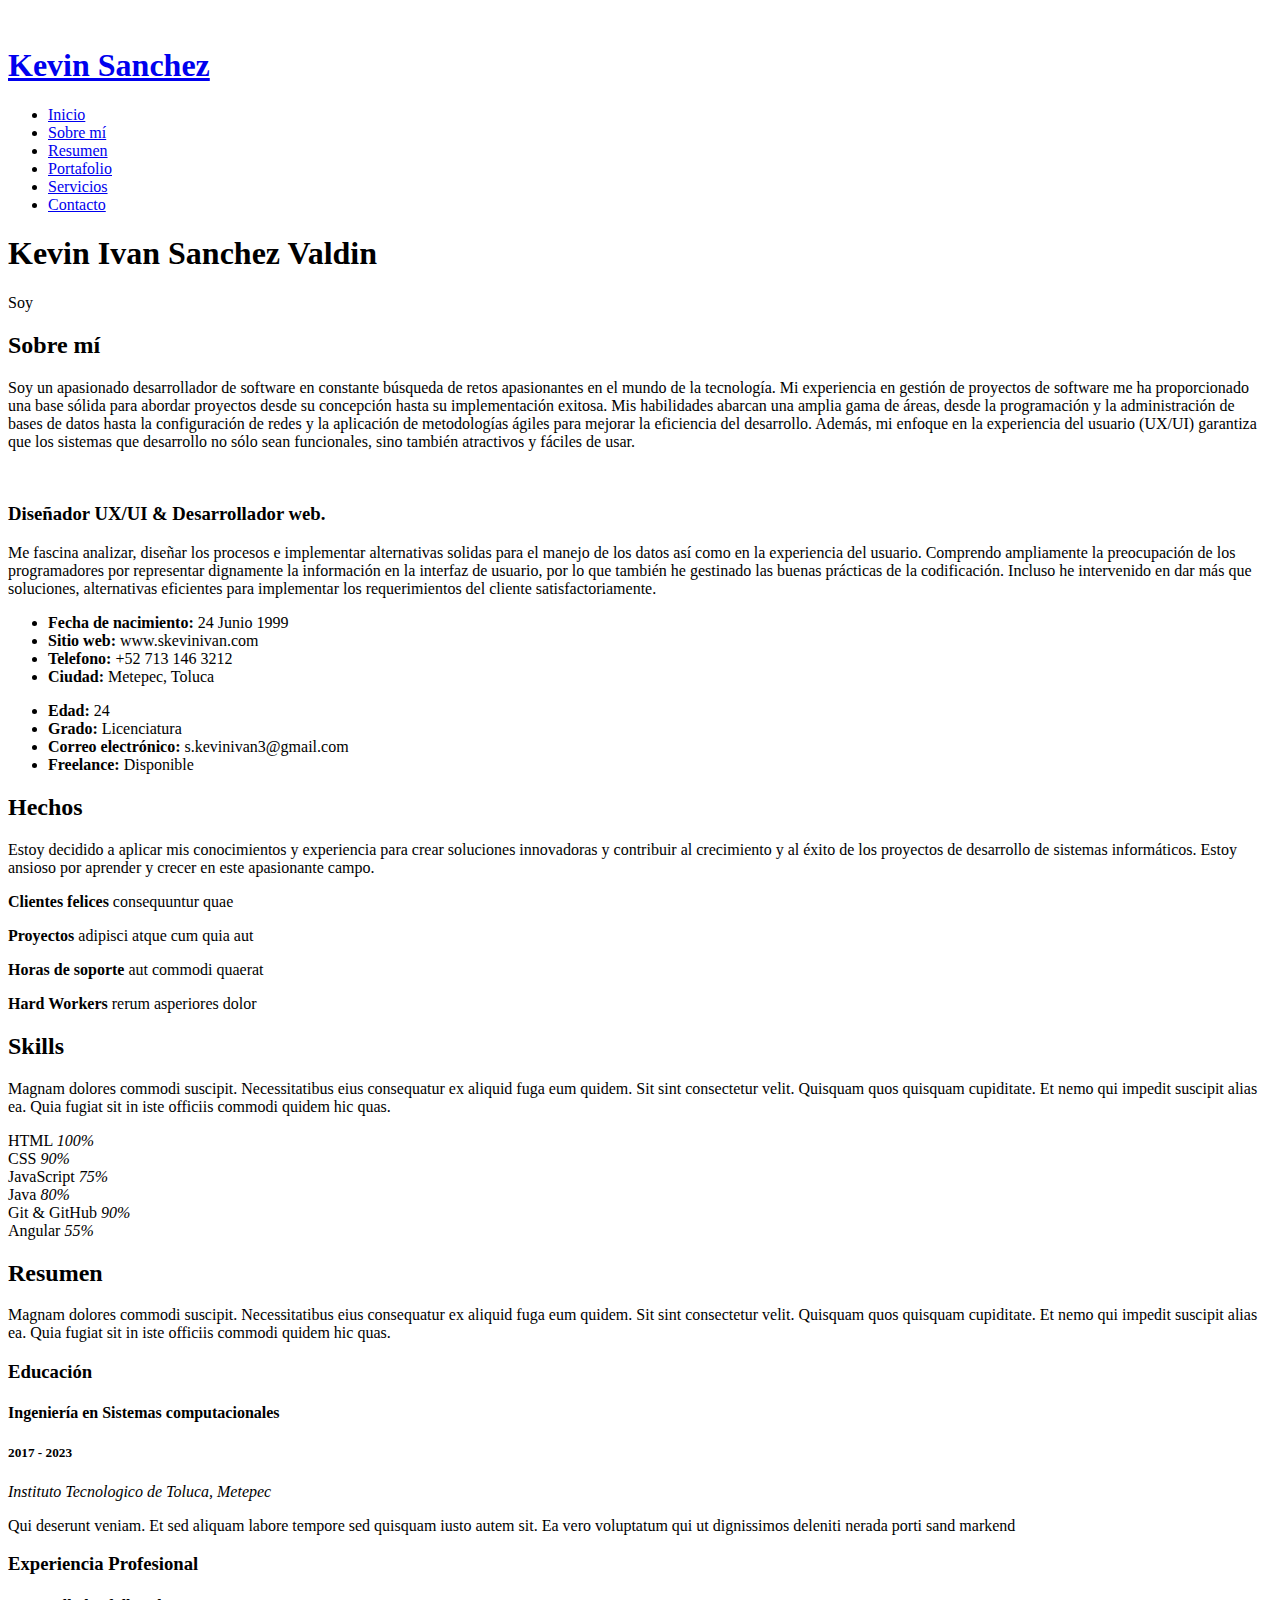
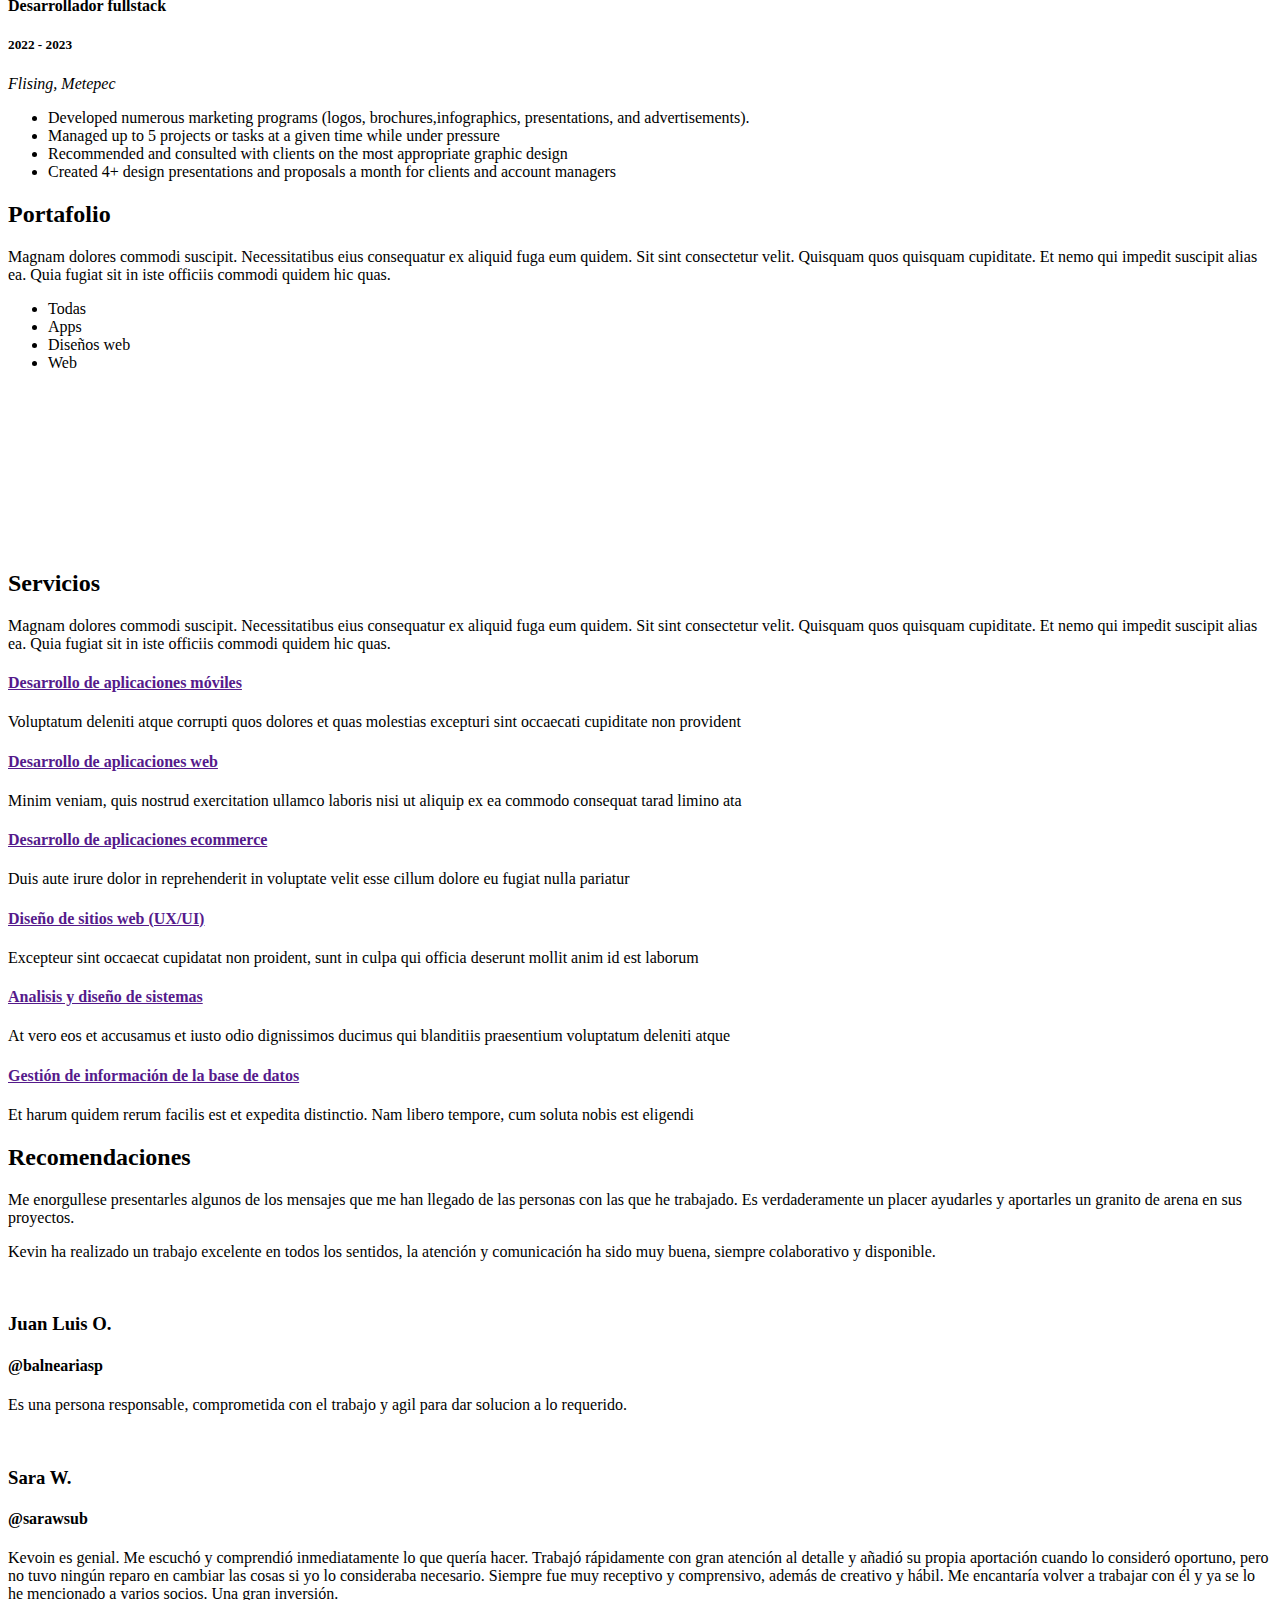
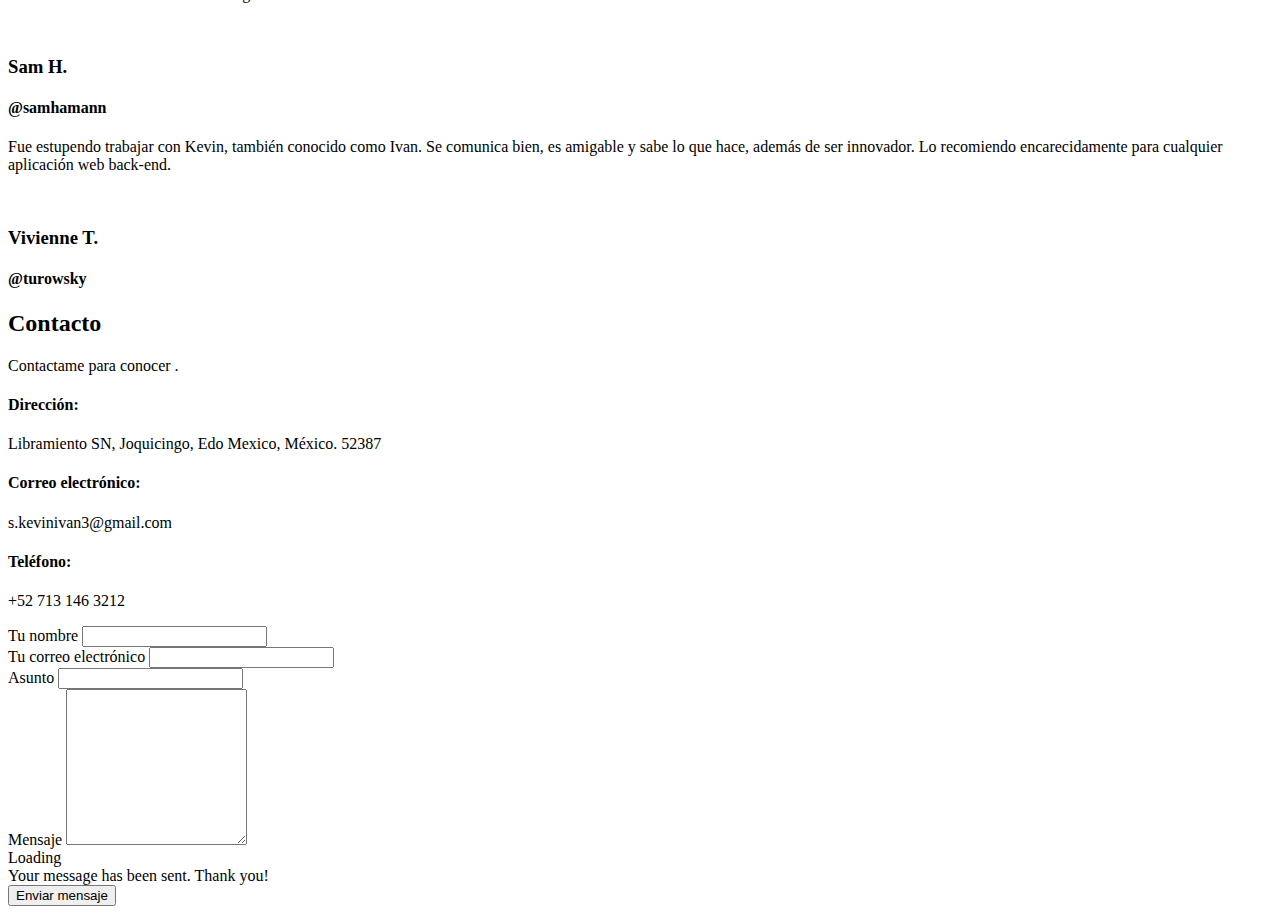
==== commit d209a315: "cambios" ====
--- a/index.html
+++ b/index.html
@@ -1,777 +1,631 @@
-<!DOCTYPE html>
-<html lang="en">
-    <head>
-        <meta charset="utf-8">
-        <title>CleanMe - Cleaning Company Website Template</title>
-        <meta content="width=device-width, initial-scale=1.0" name="viewport">
-        <meta content="Cleaning Company Website Template" name="keywords">
-        <meta content="Cleaning Company Website Template" name="description">
-
-        <!-- Favicon -->
-        <link href="img/favicon.ico" rel="icon">
-
-        <!-- Google Font -->
-        <link href="https://fonts.googleapis.com/css2?family=Montserrat:wght@100;300;400&display=swap" rel="stylesheet">
-        
-        <!-- CSS Libraries -->
-        <link href="https://stackpath.bootstrapcdn.com/bootstrap/4.4.1/css/bootstrap.min.css" rel="stylesheet">
-        <link href="https://cdnjs.cloudflare.com/ajax/libs/font-awesome/5.10.0/css/all.min.css" rel="stylesheet">
-        <link href="lib/owlcarousel/assets/owl.carousel.min.css" rel="stylesheet">
-        <link href="lib/lightbox/css/lightbox.min.css" rel="stylesheet">
-
-        <!-- Template Stylesheet -->
-        <link href="css/style.css" rel="stylesheet">
-    </head>
-
-    <body>
-        <div class="wrapper">
-            <!-- Header Start -->
-            <div class="header home">
-                <div class="container-fluid">
-                    <div class="header-top row align-items-center">
-                        <div class="col-lg-3">
-                            <div class="brand">
-                                <a href="index.html">
-                                    CleanMe
-                                    <!-- <img src="img/logo.png" alt="Logo"> -->
-                                </a>
-                            </div>
-                        </div>
-                        <div class="col-lg-9">
-                            <div class="topbar">
-                                <div class="topbar-col">
-                                    <a href="tel:+012 345 67890"><i class="fa fa-phone-alt"></i>+012 345 67890</a>
-                                </div>
-                                <div class="topbar-col">
-                                    <a href="mailto:info@example.com"><i class="fa fa-envelope"></i>info@example.com</a>
-                                </div>
-                                <div class="topbar-col">
-                                    <div class="topbar-social">
-                                        <a href=""><i class="fab fa-twitter"></i></a>
-                                        <a href=""><i class="fab fa-facebook-f"></i></a>
-                                        <a href=""><i class="fab fa-youtube"></i></a>
-                                        <a href=""><i class="fab fa-instagram"></i></a>
-                                        <a href=""><i class="fab fa-linkedin-in"></i></a>
-                                    </div>
-                                </div>
-                            </div>
-                            <div class="navbar navbar-expand-lg bg-light navbar-light">
-                                <a href="#" class="navbar-brand">MENU</a>
-                                <button type="button" class="navbar-toggler" data-toggle="collapse" data-target="#navbarCollapse">
-                                    <span class="navbar-toggler-icon"></span>
-                                </button>
-
-                                <div class="collapse navbar-collapse justify-content-between" id="navbarCollapse">
-                                    <div class="navbar-nav ml-auto">
-                                        <a href="index.html" class="nav-item nav-link active">Home</a>
-                                        <a href="about.html" class="nav-item nav-link">About</a>
-                                        <a href="service.html" class="nav-item nav-link">Service</a>
-                                        <a href="portfolio.html" class="nav-item nav-link">Project</a>
-                                        <a href="single.html" class="nav-item nav-link">Single</a>
-                                        <a href="contact.html" class="nav-item nav-link">Contact</a>
-                                        <div class="nav-item dropdown">
-                                            <a href="#" class="nav-link dropdown-toggle" data-toggle="dropdown">Dropdown</a>
-                                            <div class="dropdown-menu">
-                                                <a href="#" class="dropdown-item">Sub Item 1</a>
-                                                <a href="#" class="dropdown-item">Sub Item 2</a>
-                                            </div>
-                                        </div>
-                                        <a href="#" class="btn">Get A Quote</a>
-                                    </div>
-                                </div>
-                            </div>
-                        </div>
-                    </div>
-                    
-                    <div class="hero row align-items-center">
-                        <div class="col-md-7">
-                            <h2>Best & Trusted</h2>
-                            <h2><span>Cleaning</span> Service</h2>
-                            <p>Lorem ipsum dolor sit amet elit pretium facilisis ornare</p>
-                            <a class="btn" href="">Explore Now</a>
-                        </div>
-                        <div class="col-md-5">
-                            <div class="form">
-                                <h3>Get A Quote</h3>
-                                <form>
-                                    <input class="form-control" type="text" placeholder="Your Name">
-                                    <input class="form-control" type="text" placeholder="Mobile Number">
-                                    <div class="control-group">
-                                        <select class="custom-select">
-                                            <option selected>Choose a service</option>
-                                            <option value="1">House Cleaning</option>
-                                            <option value="2">Apartment Cleaning</option>
-                                            <option value="3">Office Cleaning</option>
-                                        </select>
-                                    </div>
-                                    <textarea class="form-control" placeholder="Comment"></textarea>
-                                    <button class="btn btn-block">Get A Quote</button>
-                                </form>
-                            </div>
-                        </div>
-                    </div>
-                </div>
-            </div>
-            <!-- Header End -->
-            
-            
-            <!-- About Start -->
-            <div class="about">
-                <div class="container">
-                    <div class="row">
-                        <div class="col-lg-5 col-md-6">
-                            <div class="about-img">
-                                <img src="img/about.jpg" alt="Image">
-                            </div>
-                        </div>
-                        <div class="col-lg-7 col-md-6">
-                            <div class="about-text">
-                                <h2><span>10</span> Years Experience</h2>
-                                <p>
-                                    Lorem ipsum dolor sit amet, consectetur adipiscing elit. Phasellus nec pretium mi. Curabitur facilisis ornare velit non vulputate. Aliquam metus tortor, auctor id gravida condimentum, viverra quis sem.
-                                </p>
-                                <p>
-                                    Lorem ipsum dolor sit amet, consectetur adipiscing elit. Phasellus nec pretium mi. Curabitur facilisis ornare velit non vulputate. Aliquam metus tortor, auctor id gravida condimentum, viverra quis sem. Curabitur non nisl nec nisi scelerisque maximus. Aenean consectetur convallis porttitor. Aliquam interdum at lacus non blandit.
-                                </p>
-                                <a class="btn" href="">Learn More</a>
-                            </div>
-                        </div>
-                    </div>
-                </div>
-            </div>
-            <!-- About End -->
-
-
-            <!-- Service Start -->
-            <div class="service">
-                <div class="container">
-                    <div class="section-header">
-                        <p>Our Services</p>
-                        <h2>Provide Services Worldwide</h2>
-                    </div>
-                    <div class="row">
-                        <div class="col-lg-3 col-md-6">
-                            <div class="service-item">
-                                <img src="img/service-1.jpg" alt="Service">
-                                <h3>Flour Cleaning</h3>
-                                <p>
-                                    Lorem ipsum dolor sit amet elit. Phasellus nec pretium mi. Curabitur facilisis ornare
-                                </p>
-                                <a class="btn" href="">Learn More</a>
-                            </div>
-                        </div>
-                        <div class="col-lg-3 col-md-6">
-                            <div class="service-item">
-                                <img src="img/service-2.jpg" alt="Service">
-                                <h3>Glass Cleaning</h3>
-                                <p>
-                                    Lorem ipsum dolor sit amet elit. Phasellus nec pretium mi. Curabitur facilisis ornare
-                                </p>
-                                <a class="btn" href="">Learn More</a>
-                            </div>
-                        </div>
-                        <div class="col-lg-3 col-md-6">
-                            <div class="service-item">
-                                <img src="img/service-3.jpg" alt="Service">
-                                <h3>Carpet Cleaning</h3>
-                                <p>
-                                    Lorem ipsum dolor sit amet elit. Phasellus nec pretium mi. Curabitur facilisis ornare
-                                </p>
-                                <a class="btn" href="">Learn More</a>
-                            </div>
-                        </div>
-                        <div class="col-lg-3 col-md-6">
-                            <div class="service-item">
-                                <img src="img/service-4.jpg" alt="Service">
-                                <h3>Toilet Cleaning</h3>
-                                <p>
-                                    Lorem ipsum dolor sit amet elit. Phasellus nec pretium mi. Curabitur facilisis ornare
-                                </p>
-                                <a class="btn" href="">Learn More</a>
-                            </div>
-                        </div>
-                    </div>
-                </div>
-            </div>
-            <!-- Service End -->
-            
-            
-            <!-- Feature Start -->
-            <div class="feature">
-                <div class="container">
-                    <div class="row">
-                        <div class="col-md-5">
-                            <div class="section-header left">
-                                <p>Why Choose Us</p>
-                                <h2>Expert Cleaners and World Class Services</h2>
-                            </div>
-                            <p>
-                                Lorem ipsum dolor sit amet, consectetur adipiscing elit. Phasellus nec pretium mi. Curabitur facilisis ornare velit non vulputate. Aliquam metus tortor, auctor id gravida condimentum, viverra quis sem. Curabitur non nisl nec nisi scelerisque maximus. Aenean consectetur convallis porttitor. Aliquam interdum at lacus non blandit.
-                            </p>
-                            <a class="btn" href="">Learn More</a>
-                        </div>
-                        <div class="col-md-7">
-                            <div class="row align-items-center feature-item">
-                                <div class="col-5">
-                                    <img src="img/feature-1.jpg" alt="Feature">
-                                </div>
-                                <div class="col-7">
-                                    <h3>Expert Cleaners</h3>
-                                    <p>
-                                        Lorem ipsum dolor sit amet elit. Phasellus nec pretium mi. Curabitur facilisis ornare velit non vulputate.
-                                    </p>
-                                </div>
-                            </div>
-                            <div class="row align-items-center feature-item">
-                                <div class="col-5">
-                                    <img src="img/feature-2.jpg" alt="Feature">
-                                </div>
-                                <div class="col-7">
-                                    <h3>Reasonable Prices</h3>
-                                    <p>
-                                        Lorem ipsum dolor sit amet elit. Phasellus nec pretium mi. Curabitur facilisis ornare velit non vulputate.
-                                    </p>
-                                </div>
-                            </div>
-                            <div class="row align-items-center feature-item">
-                                <div class="col-5">
-                                    <img src="img/feature-3.jpg" alt="Feature">
-                                </div>
-                                <div class="col-7">
-                                    <h3>Quick & Best Services</h3>
-                                    <p>
-                                        Lorem ipsum dolor sit amet elit. Phasellus nec pretium mi. Curabitur facilisis ornare velit non vulputate.
-                                    </p>
-                                </div>
-                            </div>
-                        </div>
-                    </div>
-                </div>
-            </div>
-            <!-- Feature End -->
-            
-            
-            <!-- Team Start -->
-            <div class="team">
-                <div class="container">
-                    <div class="section-header">
-                        <p>Team Member</p>
-                        <h2>Meet Our Expert Cleaners</h2>
-                    </div>
-                    <div class="row">
-                        <div class="col-lg-3 col-md-6">
-                            <div class="team-item">
-                                <div class="team-img">
-                                    <img src="img/team-1.jpg" alt="Team Image">
-                                </div>
-                                <div class="team-text">
-                                    <h2>Josh Dunn</h2>
-                                    <h3>CEO</h3>
-                                    <div class="team-social">
-                                        <a class="social-tw" href=""><i class="fab fa-twitter"></i></a>
-                                        <a class="social-fb" href=""><i class="fab fa-facebook-f"></i></a>
-                                        <a class="social-li" href=""><i class="fab fa-linkedin-in"></i></a>
-                                        <a class="social-in" href=""><i class="fab fa-instagram"></i></a>
-                                    </div>
-                                </div>
-                            </div>
-                        </div>
-                        <div class="col-lg-3 col-md-6">
-                            <div class="team-item">
-                                <div class="team-img">
-                                    <img src="img/team-2.jpg" alt="Team Image">
-                                </div>
-                                <div class="team-text">
-                                    <h2>Mollie Ross</h2>
-                                    <h3>Team Manager</h3>
-                                    <div class="team-social">
-                                        <a class="social-tw" href=""><i class="fab fa-twitter"></i></a>
-                                        <a class="social-fb" href=""><i class="fab fa-facebook-f"></i></a>
-                                        <a class="social-li" href=""><i class="fab fa-linkedin-in"></i></a>
-                                        <a class="social-in" href=""><i class="fab fa-instagram"></i></a>
-                                    </div>
-                                </div>
-                            </div>
-                        </div>
-                        <div class="col-lg-3 col-md-6">
-                            <div class="team-item">
-                                <div class="team-img">
-                                    <img src="img/team-3.jpg" alt="Team Image">
-                                </div>
-                                <div class="team-text">
-                                    <h2>Dylan Adams</h2>
-                                    <h3>Cleaner</h3>
-                                    <div class="team-social">
-                                        <a class="social-tw" href=""><i class="fab fa-twitter"></i></a>
-                                        <a class="social-fb" href=""><i class="fab fa-facebook-f"></i></a>
-                                        <a class="social-li" href=""><i class="fab fa-linkedin-in"></i></a>
-                                        <a class="social-in" href=""><i class="fab fa-instagram"></i></a>
-                                    </div>
-                                </div>
-                            </div>
-                        </div>
-                        <div class="col-lg-3 col-md-6">
-                            <div class="team-item">
-                                <div class="team-img">
-                                    <img src="img/team-4.jpg" alt="Team Image">
-                                </div>
-                                <div class="team-text">
-                                    <h2>Jennifer Page</h2>
-                                    <h3>Cleaner</h3>
-                                    <div class="team-social">
-                                        <a class="social-tw" href=""><i class="fab fa-twitter"></i></a>
-                                        <a class="social-fb" href=""><i class="fab fa-facebook-f"></i></a>
-                                        <a class="social-li" href=""><i class="fab fa-linkedin-in"></i></a>
-                                        <a class="social-in" href=""><i class="fab fa-instagram"></i></a>
-                                    </div>
-                                </div>
-                            </div>
-                        </div>
-                    </div>
-                </div>
-            </div>
-            <!-- Team End -->
-
-
-            <!-- FAQs Start -->
-            <div class="faqs">
-                <div class="container">
-                    <div class="row">
-                        <div class="col-md-5">
-                            <div class="section-header left">
-                                <p>You Might Ask</p>
-                                <h2>Frequently Asked Questions</h2>
-                            </div>
-                            <img src="img/faqs.jpg" alt="Image">
-                        </div>
-                        <div class="col-md-7">
-                            <div id="accordion">
-                                <div class="card">
-                                    <div class="card-header">
-                                        <a class="card-link collapsed" data-toggle="collapse" href="#collapseOne" aria-expanded="true">
-                                            <span>1</span> Lorem ipsum dolor sit amet?
-                                        </a>
-                                    </div>
-                                    <div id="collapseOne" class="collapse show" data-parent="#accordion">
-                                        <div class="card-body">
-                                            Lorem ipsum dolor sit amet, consectetur adipiscing elit. Phasellus nec pretium mi. Curabitur facilisis ornare velit non.
-                                        </div>
-                                    </div>
-                                </div>
-                                <div class="card">
-                                    <div class="card-header">
-                                        <a class="card-link" data-toggle="collapse" href="#collapseTwo">
-                                            <span>2</span> Lorem ipsum dolor sit amet?
-                                        </a>
-                                    </div>
-                                    <div id="collapseTwo" class="collapse" data-parent="#accordion">
-                                        <div class="card-body">
-                                            Lorem ipsum dolor sit amet, consectetur adipiscing elit. Phasellus nec pretium mi. Curabitur facilisis ornare velit non.
-                                        </div>
-                                    </div>
-                                </div>
-                                <div class="card">
-                                    <div class="card-header">
-                                        <a class="card-link" data-toggle="collapse" href="#collapseThree">
-                                            <span>3</span> Lorem ipsum dolor sit amet?
-                                        </a>
-                                    </div>
-                                    <div id="collapseThree" class="collapse" data-parent="#accordion">
-                                        <div class="card-body">
-                                            Lorem ipsum dolor sit amet, consectetur adipiscing elit. Phasellus nec pretium mi. Curabitur facilisis ornare velit non.
-                                        </div>
-                                    </div>
-                                </div>
-                                <div class="card">
-                                    <div class="card-header">
-                                        <a class="card-link" data-toggle="collapse" href="#collapseFour">
-                                            <span>4</span> Lorem ipsum dolor sit amet?
-                                        </a>
-                                    </div>
-                                    <div id="collapseFour" class="collapse" data-parent="#accordion">
-                                        <div class="card-body">
-                                            Lorem ipsum dolor sit amet, consectetur adipiscing elit. Phasellus nec pretium mi. Curabitur facilisis ornare velit non.
-                                        </div>
-                                    </div>
-                                </div>
-                                <div class="card">
-                                    <div class="card-header">
-                                        <a class="card-link" data-toggle="collapse" href="#collapseFour">
-                                            <span>5</span> Lorem ipsum dolor sit amet?
-                                        </a>
-                                    </div>
-                                    <div id="collapseFour" class="collapse" data-parent="#accordion">
-                                        <div class="card-body">
-                                            Lorem ipsum dolor sit amet, consectetur adipiscing elit. Phasellus nec pretium mi. Curabitur facilisis ornare velit non.
-                                        </div>
-                                    </div>
-                                </div> 
-                            </div>
-                            <a class="btn" href="">Ask more</a>
-                        </div>
-                    </div>
-                </div>
-            </div>
-            <!-- FAQs End -->
-            
-            
-            <!-- Pricing Plan Start -->
-            <div class="price">
-                <div class="container">
-                    <div class="section-header">
-                        <p>Pricing Plan</p>
-                        <h2>No Extra Hidden Charges</h2>
-                    </div>
-                    <div class="row">
-                        <div class="col-md-4">
-                            <div class="price-item">
-                                <div class="price-header">
-                                    <div class="price-icon">
-                                        <i class="fa fa-home"></i>
-                                    </div>
-                                    <div class="price-title">
-                                        <h2>Standard</h2>
-                                    </div>
-                                    <div class="price-pricing">
-                                        <h2><small>$</small>99</h2>
-                                    </div>
-                                </div>
-                                <div class="price-body">
-                                    <div class="price-des">
-                                        <ul>
-                                            <li>3 Bedrooms cleaning</li>
-                                            <li>2 Bathrooms cleaning</li>
-                                            <li>1 Living room Cleaning</li>
-                                            <li>Vacuum Cleaning</li>
-                                            <li>Within 6 Hours</li>
-                                        </ul>
-                                    </div>
-                                </div>
-                                <div class="price-footer">
-                                    <div class="price-action">
-                                        <a href=""><i class="fa fa-shopping-cart"></i>Book Now</a>
-                                    </div>
-                                </div>
-                            </div>
-                        </div>
-                        <div class="col-md-4">
-                            <div class="price-item featured-item">
-                                <div class="price-header">
-                                    <div class="price-icon">
-                                        <i class="fa fa-star"></i>
-                                    </div>
-                                    <div class="price-title">
-                                        <h2>Premium</h2>
-                                    </div>
-                                    <div class="price-pricing">
-                                        <h2><small>$</small>149</h2>
-                                    </div>
-                                </div>
-                                <div class="price-body">
-                                    <div class="price-des">
-                                        <ul>
-                                            <li>5 Bedrooms cleaning</li>
-                                            <li>3 Bathrooms cleaning</li>
-                                            <li>2 Living room Cleaning</li>
-                                            <li>Vacuum Cleaning</li>
-                                            <li>Within 6 Hours</li>
-                                        </ul>
-                                    </div>
-                                </div>
-                                <div class="price-footer">
-                                    <div class="price-action">
-                                        <a href=""><i class="fa fa-shopping-cart"></i>Book Now</a>
-                                    </div>
-                                </div>
-                            </div>
-                        </div>
-                        <div class="col-md-4">
-                            <div class="price-item">
-                                <div class="price-header">
-                                    <div class="price-icon">
-                                        <i class="fa fa-gift"></i>
-                                    </div>
-                                    <div class="price-title">
-                                        <h2>Enterprise</h2>
-                                    </div>
-                                    <div class="price-pricing">
-                                        <h2><small>$</small>199</h2>
-                                    </div>
-                                </div>
-                                <div class="price-body">
-                                    <div class="price-des">
-                                        <ul>
-                                            <li>8 Bedrooms cleaning</li>
-                                            <li>5 Bathrooms cleaning</li>
-                                            <li>3 Living room Cleaning</li>
-                                            <li>Vacuum Cleaning</li>
-                                            <li>Within 12 Hours</li>
-                                        </ul>
-                                    </div>
-                                </div>
-                                <div class="price-footer">
-                                    <div class="price-action">
-                                        <a href=""><i class="fa fa-shopping-cart"></i>Book Now</a>
-                                    </div>
-                                </div>
-                            </div>
-                        </div>
-                    </div>
-                </div>
-            </div>
-            <!-- Pricing Plan End -->
-            
-            
-            <!-- Newsletter Start -->
-            <div class="newsletter">
-                <div class="container">
-                    <div class="row align-items-center">
-                        <div class="col-md-8">
-                            <h2>Get A Free Quote</h2>
-                            <p>
-                                Lorem ipsum dolor sit amet adipiscing elit
-                            </p>
-                        </div>
-                        <div class="col-md-4">
-                            <div class="form">
-                                <input class="form-control" placeholder="Email here">
-                                <button class="btn">Submit</button>
-                            </div>
-                        </div>
-                    </div>
-                </div>
-            </div>
-            <!-- Newsletter End -->
-
-
-            <!-- Testimonial Start -->
-            <div class="testimonial">
-                <div class="container">
-                    <div class="section-header">
-                        <p>Client Review</p>
-                        <h2>Client Says About Service</h2>
-                    </div>
-                    <div class="owl-carousel testimonials-carousel">
-                        <div class="testimonial-item">
-                            <div class="testimonial-img">
-                                <img src="img/testimonial-1.jpg" alt="">
-                            </div>
-                            <div class="testimonial-content">
-                                <p>
-                                    Lorem ipsum dolor sit amet, consectetur adipiscing elit. Etiam accumsan lacus eget velit
-                                </p>
-                                <h3>Customer Name</h3>
-                                <h4>Profession</h4>
-                            </div>
-                        </div>
-                        <div class="testimonial-item">
-                            <div class="testimonial-img">
-                                <img src="img/testimonial-2.jpg" alt="">
-                            </div>
-                            <div class="testimonial-content">
-                                <p>
-                                    Lorem ipsum dolor sit amet, consectetur adipiscing elit. Etiam accumsan lacus eget velit
-                                </p>
-                                <h3>Customer Name</h3>
-                                <h4>Profession</h4>
-                            </div>
-                        </div>
-                        <div class="testimonial-item">
-                            <div class="testimonial-img">
-                                <img src="img/testimonial-3.jpg" alt="">
-                            </div>
-                            <div class="testimonial-content">
-                                <p>
-                                    Lorem ipsum dolor sit amet, consectetur adipiscing elit. Etiam accumsan lacus eget velit
-                                </p>
-                                <h3>Customer Name</h3>
-                                <h4>Profession</h4>
-                            </div>
-                        </div>
-                        <div class="testimonial-item">
-                            <div class="testimonial-img">
-                                <img src="img/testimonial-4.jpg" alt="">
-                            </div>
-                            <div class="testimonial-content">
-                                <p>
-                                    Lorem ipsum dolor sit amet, consectetur adipiscing elit. Etiam accumsan lacus eget velit
-                                </p>
-                                <h3>Customer Name</h3>
-                                <h4>Profession</h4>
-                            </div>
-                        </div>
-                    </div>
-                </div>
-            </div>
-            <!-- Testimonial End -->
-            
-            
-            <!-- Call to Action Start -->
-            <div class="call-to-action">
-                <div class="container">
-                    <div class="row align-items-center">
-                        <div class="col-md-9">
-                            <h2>Get A Free Cleaning Service</h2>
-                            <p>
-                                Lorem ipsum dolor sit amet, consectetur adipiscing elit
-                            </p>
-                        </div>
-                        <div class="col-md-3">
-                            <a class="btn" href="https://htmlcodex.com/contact">Contact Us</a>
-                        </div>
-                    </div>
-                </div>
-            </div>
-            <!-- Call to Action End -->
-
-
-            <!-- Blog Start -->
-            <div class="blog">
-                <div class="container">
-                    <div class="section-header">
-                        <p>Latest From Blog</p>
-                        <h2>Stay Updated From Our Blog</h2>
-                    </div>
-                    <div class="row">
-                        <div class="col-lg-4 col-md-6">
-                            <div class="blog-item">
-                                <img src="img/blog-1.jpg" alt="Blog">
-                                <h3>Lorem ipsum dolor</h3>
-                                <div class="meta">
-                                    <i class="fa fa-list-alt"></i>
-                                    <a href="">Flour Cleaning</a>
-                                    <i class="fa fa-calendar-alt"></i>
-                                    <p>11-Jun-20</p>
-                                </div>
-                                <p>
-                                    Lorem ipsum dolor sit amet elit. Phasellus nec pretium mi. Curabitur facilisis ornare velit non vulputate. Aliquam metus tortor, auctor id gravida condimentum
-                                </p>
-                                <a class="btn" href="">Learn More</a>
-                            </div>
-                        </div>
-                        <div class="col-lg-4 col-md-6">
-                            <div class="blog-item">
-                                <img src="img/blog-2.jpg" alt="Blog">
-                                <h3>Lorem ipsum dolor</h3>
-                                <div class="meta">
-                                    <i class="fa fa-list-alt"></i>
-                                    <a href="">Glass Cleaning</a>
-                                    <i class="fa fa-calendar-alt"></i>
-                                    <p>11-Jun-20</p>
-                                </div>
-                                <p>
-                                    Lorem ipsum dolor sit amet elit. Phasellus nec pretium mi. Curabitur facilisis ornare velit non vulputate. Aliquam metus tortor, auctor id gravida condimentum
-                                </p>
-                                <a class="btn" href="">Learn More</a>
-                            </div>
-                        </div>
-                        <div class="col-lg-4 col-md-6">
-                            <div class="blog-item">
-                                <img src="img/blog-3.jpg" alt="Blog">
-                                <h3>Lorem ipsum dolor</h3>
-                                <div class="meta">
-                                    <i class="fa fa-list-alt"></i>
-                                    <a href="">Carpet Cleaning</a>
-                                    <i class="fa fa-calendar-alt"></i>
-                                    <p>11-Jun-20</p>
-                                </div>
-                                <p>
-                                    Lorem ipsum dolor sit amet elit. Phasellus nec pretium mi. Curabitur facilisis ornare velit non vulputate. Aliquam metus tortor, auctor id gravida condimentum
-                                </p>
-                                <a class="btn" href="">Learn More</a>
-                            </div>
-                        </div>
-                    </div>
-                </div>
-            </div>
-            <!-- Blog End -->
-
-
-            <!-- Footer Start -->
-            <div class="footer">
-                <div class="container">
-                    <div class="row">
-                        <div class="col-md-6 col-lg-3">
-                            <div class="footer-contact">
-                                <h2>Get In Touch</h2>
-                                <p><i class="fa fa-map-marker-alt"></i>123 Street, New York, USA</p>
-                                <p><i class="fa fa-phone-alt"></i>+012 345 67890</p>
-                                <p><i class="fa fa-envelope"></i>info@example.com</p>
-                                <div class="footer-social">
-                                    <a href=""><i class="fab fa-twitter"></i></a>
-                                    <a href=""><i class="fab fa-facebook-f"></i></a>
-                                    <a href=""><i class="fab fa-youtube"></i></a>
-                                    <a href=""><i class="fab fa-instagram"></i></a>
-                                    <a href=""><i class="fab fa-linkedin-in"></i></a>
-                                </div>
-                            </div>
-                        </div>
-                        <div class="col-md-6 col-lg-3">
-                            <div class="footer-link">
-                                <h2>Useful Link</h2>
-                                <a href="">About Us</a>
-                                <a href="">Our Story</a>
-                                <a href="">Our Services</a>
-                                <a href="">Our Projects</a>
-                                <a href="">Contact Us</a>
-                            </div>
-                        </div>
-                        <div class="col-md-6 col-lg-3">
-                            <div class="footer-link">
-                                <h2>Useful Link</h2>
-                                <a href="">Our Clients</a>
-                                <a href="">Clients Review</a>
-                                <a href="">Ongoing Project</a>
-                                <a href="">Customer Support</a>
-                                <a href="">FAQs</a>
-                            </div>
-                        </div>
-                        <div class="col-md-6 col-lg-3">
-                            <div class="footer-form">
-                                <h2>Stay Updated</h2>
-                                <p>
-                                    Lorem ipsum dolor sit amet, adipiscing elit. Etiam accumsan lacus eget velit
-                                </p>
-                                <input class="form-control" placeholder="Email here">
-                                <button class="btn">Submit</button>
-                            </div>
-                        </div>
-                    </div>
-                </div>
-                <div class="container footer-menu">
-                    <div class="f-menu">
-                        <a href="">Terms of use</a>
-                        <a href="">Privacy policy</a>
-                        <a href="">Cookies</a>
-                        <a href="">Help & FQAs</a>
-                        <a href="">Contact us</a>
-                    </div>
-                </div>
-                <div class="container copyright">
-                    <div class="row">
-                        <div class="col-md-6">
-                            <p>&copy; <a href="https://htmlcodex.com">HTML Codex</a>, All Right Reserved.</p>
-                        </div>
-                        <div class="col-md-6">
-                            <p>Designed By <a href="https://htmlcodex.com">HTML Codex</a></p>
-                        </div>
-                    </div>
-                </div>
-            </div>
-            <!-- Footer End -->
-            
-            <a href="#" class="back-to-top"><i class="fa fa-chevron-up"></i></a>
-        </div>
-
-        <!-- JavaScript Libraries -->
-        <script src="https://code.jquery.com/jquery-3.4.1.min.js"></script>
-        <script src="https://stackpath.bootstrapcdn.com/bootstrap/4.4.1/js/bootstrap.bundle.min.js"></script>
-        <script src="lib/easing/easing.min.js"></script>
-        <script src="lib/owlcarousel/owl.carousel.min.js"></script>
-        <script src="lib/isotope/isotope.pkgd.min.js"></script>
-        <script src="lib/lightbox/js/lightbox.min.js"></script>
-
-        <!-- Template Javascript -->
-        <script src="js/main.js"></script>
-    </body>
-</html>
+<!DOCTYPE html>
+<html lang="en">
+
+<head>
+  <meta charset="utf-8">
+  <meta content="width=device-width, initial-scale=1.0" name="viewport">
+
+  <title>Kevin Sanchez</title>
+  <meta content="" name="description">
+  <meta content="" name="keywords">
+
+  <!-- Favicons -->
+  <link href="assets/img/favicon.png" rel="icon">
+  <link href="assets/img/apple-touch-icon.png" rel="apple-touch-icon">
+
+  <!-- Google Fonts -->
+  <link href="https://fonts.googleapis.com/css?family=Open+Sans:300,300i,400,400i,600,600i,700,700i|Raleway:300,300i,400,400i,500,500i,600,600i,700,700i|Poppins:300,300i,400,400i,500,500i,600,600i,700,700i" rel="stylesheet">
+
+  <!-- Vendor CSS Files -->
+  <link href="assets/vendor/aos/aos.css" rel="stylesheet">
+  <link href="assets/vendor/bootstrap/css/bootstrap.min.css" rel="stylesheet">
+  <link href="assets/vendor/bootstrap-icons/bootstrap-icons.css" rel="stylesheet">
+  <link href="assets/vendor/boxicons/css/boxicons.min.css" rel="stylesheet">
+  <link href="assets/vendor/glightbox/css/glightbox.min.css" rel="stylesheet">
+  <link href="assets/vendor/swiper/swiper-bundle.min.css" rel="stylesheet">
+
+  <!-- Template Main CSS File -->
+  <link href="assets/css/style.css" rel="stylesheet">
+
+  <!-- =======================================================
+  * Template Name: iPortfolio
+  * Updated: Jul 27 2023 with Bootstrap v5.3.1
+  * Template URL: https://bootstrapmade.com/iportfolio-bootstrap-portfolio-websites-template/
+  * Author: BootstrapMade.com
+  * License: https://bootstrapmade.com/license/
+  ======================================================== -->
+</head>
+
+<body>
+
+  <!-- ======= Mobile nav toggle button ======= -->
+  <i class="bi bi-list mobile-nav-toggle d-xl-none"></i>
+
+  <!-- ======= Header ======= -->
+  <header id="header">
+    <div class="d-flex flex-column">
+
+      <div class="profile">
+        <img src="assets/img/informaticoastro.jpg" alt="" class="img-fluid rounded-circle">
+        <h1 class="text-light"><a href="index.html">Kevin Sanchez</a></h1>
+        <div class="social-links mt-3 text-center">
+          <a href="#" class="twitter"><i class="bx bxl-github"></i></a>
+          <a href="#" class="facebook"><i class="bx bxl-facebook"></i></a>
+          <a href="#" class="instagram"><i class="bx bxl-instagram"></i></a>
+          <a href="#" class="linkedin"><i class="bx bxl-linkedin"></i></a>
+        </div>
+      </div>
+
+      <nav id="navbar" class="nav-menu navbar">
+        <ul>
+          <li><a href="#hero" class="nav-link scrollto active"><i class="bx bx-home"></i> <span>Inicio</span></a></li>
+          <li><a href="#about" class="nav-link scrollto"><i class="bx bx-user"></i> <span>Sobre mí</span></a></li>
+          <li><a href="#resume" class="nav-link scrollto"><i class="bx bx-file-blank"></i> <span>Resumen</span></a></li>
+          <li><a href="#portfolio" class="nav-link scrollto"><i class="bx bx-book-content"></i> <span>Portafolio</span></a></li>
+          <li><a href="#services" class="nav-link scrollto"><i class="bx bx-server"></i> <span>Servicios</span></a></li>
+          <li><a href="#contact" class="nav-link scrollto"><i class="bx bx-envelope"></i> <span>Contacto</span></a></li>
+        </ul>
+      </nav><!-- .nav-menu -->
+    </div>
+  </header><!-- End Header -->
+
+  <!-- ======= Hero Section ======= -->
+  <section id="hero" class="d-flex flex-column justify-content-center align-items-center">
+    <div class="hero-container" data-aos="fade-in">
+      <h1>Kevin Ivan Sanchez Valdin</h1>
+      <p>Soy <span class="typed" data-typed-items="Ingeniero de software, Desarrollador web, Analista y Diseñador de sistemas"></span></p>
+    </div>
+  </section><!-- End Hero -->
+
+  <main id="main">
+
+    <!-- ======= About Section ======= -->
+    <section id="about" class="about">
+      <div class="container">
+
+        <div class="section-title">
+          <h2>Sobre mí</h2>
+          <p>Soy un apasionado desarrollador de software en constante
+             búsqueda de retos apasionantes en el mundo de la tecnología.
+              Mi experiencia en gestión de proyectos de software me ha proporcionado 
+              una base sólida para abordar proyectos desde su concepción hasta su implementación exitosa.
+
+            Mis habilidades abarcan una amplia gama de áreas, desde la programación y
+             la administración de bases de datos hasta la configuración de redes y la 
+             aplicación de metodologías ágiles para mejorar la eficiencia del desarrollo. 
+             Además, mi enfoque en la experiencia del usuario (UX/UI) garantiza que los 
+             sistemas que desarrollo no sólo sean funcionales, sino también atractivos y fáciles de usar.
+            
+           
+          </p>
+        </div>
+
+        <div class="row">
+          <div class="col-lg-4" data-aos="fade-right">
+            <img src="assets/img/informaticoastro.jpg" class="img-fluid" alt="">
+          </div>
+          <div class="col-lg-8 pt-4 pt-lg-0 content" data-aos="fade-left">
+            <h3>Diseñador UX/UI &amp; Desarrollador web.</h3>
+            <p class="fst-italic">
+              Me fascina analizar, diseñar los procesos e implementar alternativas solidas
+               para el manejo de los datos así como en la experiencia del usuario. Comprendo 
+               ampliamente la preocupación de los programadores por representar dignamente la 
+               información en la interfaz de usuario, por lo que también he gestinado las buenas 
+               prácticas de la codificación. Incluso he intervenido en dar más que soluciones, 
+               alternativas eficientes para implementar los requerimientos del cliente satisfactoriamente.
+            </p>
+            <div class="row">
+              <div class="col-lg-6">
+                <ul>
+                  <li><i class="bi bi-chevron-right"></i> <strong>Fecha de nacimiento:</strong> <span>24 Junio 1999</span></li>
+                  <li><i class="bi bi-chevron-right"></i> <strong>Sitio web:</strong> <span>www.skevinivan.com</span></li>
+                  <li><i class="bi bi-chevron-right"></i> <strong>Telefono:</strong> <span>+52 713 146 3212</span></li>
+                  <li><i class="bi bi-chevron-right"></i> <strong>Ciudad:</strong> <span>Metepec, Toluca</span></li>
+                </ul>
+              </div>
+              <div class="col-lg-6">
+                <ul>
+                  <li><i class="bi bi-chevron-right"></i> <strong>Edad:</strong> <span>24</span></li>
+                  <li><i class="bi bi-chevron-right"></i> <strong>Grado:</strong> <span>Licenciatura</span></li>
+                  <li><i class="bi bi-chevron-right"></i> <strong>Correo electrónico:</strong> <span>s.kevinivan3@gmail.com</span></li>
+                  <li><i class="bi bi-chevron-right"></i> <strong>Freelance:</strong> <span>Disponible</span></li>
+                </ul>
+              </div>
+            </div>
+          </div>
+        </div>
+
+      </div>
+    </section><!-- End About Section -->
+
+    <!-- ======= Facts Section ======= -->
+    <section id="facts" class="facts">
+      <div class="container">
+
+        <div class="section-title">
+          <h2>Hechos</h2>
+          <p> Estoy decidido a aplicar mis conocimientos y experiencia para crear soluciones
+            innovadoras y contribuir al crecimiento y al éxito de los proyectos de desarrollo 
+            de sistemas informáticos. Estoy ansioso por aprender y crecer en este apasionante campo.</p>
+        </div>
+
+        <div class="row no-gutters">
+
+          <div class="col-lg-3 col-md-6 d-md-flex align-items-md-stretch" data-aos="fade-up">
+            <div class="count-box">
+              <i class="bi bi-emoji-smile"></i>
+              <span data-purecounter-start="0" data-purecounter-end="232" data-purecounter-duration="1" class="purecounter"></span>
+              <p><strong>Clientes felices</strong> consequuntur quae</p>
+            </div>
+          </div>
+
+          <div class="col-lg-3 col-md-6 d-md-flex align-items-md-stretch" data-aos="fade-up" data-aos-delay="100">
+            <div class="count-box">
+              <i class="bi bi-journal-richtext"></i>
+              <span data-purecounter-start="0" data-purecounter-end="521" data-purecounter-duration="1" class="purecounter"></span>
+              <p><strong>Proyectos</strong> adipisci atque cum quia aut</p>
+            </div>
+          </div>
+
+          <div class="col-lg-3 col-md-6 d-md-flex align-items-md-stretch" data-aos="fade-up" data-aos-delay="200">
+            <div class="count-box">
+              <i class="bi bi-headset"></i>
+              <span data-purecounter-start="0" data-purecounter-end="1453" data-purecounter-duration="1" class="purecounter"></span>
+              <p><strong>Horas de soporte</strong> aut commodi quaerat</p>
+            </div>
+          </div>
+
+          <div class="col-lg-3 col-md-6 d-md-flex align-items-md-stretch" data-aos="fade-up" data-aos-delay="300">
+            <div class="count-box">
+              <i class="bi bi-people"></i>
+              <span data-purecounter-start="0" data-purecounter-end="32" data-purecounter-duration="1" class="purecounter"></span>
+              <p><strong>Hard Workers</strong> rerum asperiores dolor</p>
+            </div>
+          </div>
+
+        </div>
+
+      </div>
+    </section><!-- End Facts Section -->
+
+    <!-- ======= Skills Section ======= -->
+    <section id="skills" class="skills section-bg">
+      <div class="container">
+
+        <div class="section-title">
+          <h2>Skills</h2>
+          <p>Magnam dolores commodi suscipit. Necessitatibus eius consequatur ex aliquid fuga eum quidem. Sit sint consectetur velit. Quisquam quos quisquam cupiditate. Et nemo qui impedit suscipit alias ea. Quia fugiat sit in iste officiis commodi quidem hic quas.</p>
+        </div>
+
+        <div class="row skills-content">
+
+          <div class="col-lg-6" data-aos="fade-up">
+
+            <div class="progress">
+              <span class="skill">HTML <i class="val">100%</i></span>
+              <div class="progress-bar-wrap">
+                <div class="progress-bar" role="progressbar" aria-valuenow="100" aria-valuemin="0" aria-valuemax="100"></div>
+              </div>
+            </div>
+
+            <div class="progress">
+              <span class="skill">CSS <i class="val">90%</i></span>
+              <div class="progress-bar-wrap">
+                <div class="progress-bar" role="progressbar" aria-valuenow="90" aria-valuemin="0" aria-valuemax="100"></div>
+              </div>
+            </div>
+
+            <div class="progress">
+              <span class="skill">JavaScript <i class="val">75%</i></span>
+              <div class="progress-bar-wrap">
+                <div class="progress-bar" role="progressbar" aria-valuenow="75" aria-valuemin="0" aria-valuemax="100"></div>
+              </div>
+            </div>
+
+          </div>
+
+          <div class="col-lg-6" data-aos="fade-up" data-aos-delay="100">
+
+            <div class="progress">
+              <span class="skill">Java <i class="val">80%</i></span>
+              <div class="progress-bar-wrap">
+                <div class="progress-bar" role="progressbar" aria-valuenow="80" aria-valuemin="0" aria-valuemax="100"></div>
+              </div>
+            </div>
+
+            <div class="progress">
+              <span class="skill">Git & GitHub <i class="val">90%</i></span>
+              <div class="progress-bar-wrap">
+                <div class="progress-bar" role="progressbar" aria-valuenow="90" aria-valuemin="0" aria-valuemax="100"></div>
+              </div>
+            </div>
+
+            <div class="progress">
+              <span class="skill">Angular <i class="val">55%</i></span>
+              <div class="progress-bar-wrap">
+                <div class="progress-bar" role="progressbar" aria-valuenow="55" aria-valuemin="0" aria-valuemax="100"></div>
+              </div>
+            </div>
+
+          </div>
+
+        </div>
+
+      </div>
+    </section><!-- End Skills Section -->
+
+    <!-- ======= Resume Section ======= -->
+    <section id="resume" class="resume">
+      <div class="container">
+
+        <div class="section-title">
+          <h2>Resumen</h2>
+          <p>Magnam dolores commodi suscipit. Necessitatibus eius consequatur ex aliquid fuga eum quidem. Sit sint consectetur velit. Quisquam quos quisquam cupiditate. Et nemo qui impedit suscipit alias ea. Quia fugiat sit in iste officiis commodi quidem hic quas.</p>
+        </div>
+
+        <div class="row">
+          <div class="col-lg-6" data-aos="fade-up">
+            
+
+            <h3 class="resume-title">Educación</h3>
+            <div class="resume-item">
+              <h4>Ingeniería en Sistemas computacionales</h4>
+              <h5>2017 - 2023</h5>
+              <p><em>Instituto Tecnologico de Toluca, Metepec</em></p>
+              <p>Qui deserunt veniam. Et sed aliquam labore tempore sed quisquam iusto autem sit. Ea vero voluptatum qui ut dignissimos deleniti nerada porti sand markend</p>
+            </div>
+            
+          </div>
+          <div class="col-lg-6"de-up data-aos="fa" data-aos-delay="100">
+            <h3 class="resume-title">Experiencia Profesional</h3>
+            <div class="resume-item">
+              <h4>Desarrollador fullstack</h4>
+              <h5>2022 - 2023</h5>
+              <p><em>Flising, Metepec</em></p>
+              <ul>
+                <li>Developed numerous marketing programs (logos, brochures,infographics, presentations, and advertisements).</li>
+                <li>Managed up to 5 projects or tasks at a given time while under pressure</li>
+                <li>Recommended and consulted with clients on the most appropriate graphic design</li>
+                <li>Created 4+ design presentations and proposals a month for clients and account managers</li>
+              </ul>
+            </div>
+          </div>
+        </div>
+
+      </div>
+    </section><!-- End Resume Section -->
+
+    <!-- ======= Portfolio Section ======= -->
+    <section id="portfolio" class="portfolio section-bg">
+      <div class="container">
+
+        <div class="section-title">
+          <h2>Portafolio</h2>
+          <p>Magnam dolores commodi suscipit. Necessitatibus eius consequatur ex aliquid fuga eum quidem. Sit sint consectetur velit. Quisquam quos quisquam cupiditate. Et nemo qui impedit suscipit alias ea. Quia fugiat sit in iste officiis commodi quidem hic quas.</p>
+        </div>
+
+        <div class="row" data-aos="fade-up">
+          <div class="col-lg-12 d-flex justify-content-center">
+            <ul id="portfolio-flters">
+              <li data-filter="*" class="filter-active">Todas</li>
+              <li data-filter=".filter-app">Apps</li>
+              <li data-filter=".filter-card">Diseños web</li>
+              <li data-filter=".filter-web">Web</li>
+            </ul>
+          </div>
+        </div>
+
+        <div class="row portfolio-container" data-aos="fade-up" data-aos-delay="100">
+
+          <div class="col-lg-4 col-md-6 portfolio-item filter-app">
+            <div class="portfolio-wrap">
+              <img src="assets/img/portfolio/portfolio-1.jpg" class="img-fluid" alt="">
+              <div class="portfolio-links">
+                <a href="assets/img/portfolio/portfolio-1.jpg" data-gallery="portfolioGallery" class="portfolio-lightbox" title="App 1"><i class="bx bx-plus"></i></a>
+                <a href="portfolio-details.html" title="More Details"><i class="bx bx-link"></i></a>
+              </div>
+            </div>
+          </div>
+
+          <div class="col-lg-4 col-md-6 portfolio-item filter-web">
+            <div class="portfolio-wrap">
+              <img src="assets/img/portfolio/portfolio-2.jpg" class="img-fluid" alt="">
+              <div class="portfolio-links">
+                <a href="assets/img/portfolio/portfolio-2.jpg" data-gallery="portfolioGallery" class="portfolio-lightbox" title="Web 3"><i class="bx bx-plus"></i></a>
+                <a href="portfolio-details.html" title="More Details"><i class="bx bx-link"></i></a>
+              </div>
+            </div>
+          </div>
+
+          <div class="col-lg-4 col-md-6 portfolio-item filter-app">
+            <div class="portfolio-wrap">
+              <img src="assets/img/portfolio/portfolio-3.jpg" class="img-fluid" alt="">
+              <div class="portfolio-links">
+                <a href="assets/img/portfolio/portfolio-3.jpg" data-gallery="portfolioGallery" class="portfolio-lightbox" title="App 2"><i class="bx bx-plus"></i></a>
+                <a href="portfolio-details.html" title="More Details"><i class="bx bx-link"></i></a>
+              </div>
+            </div>
+          </div>
+
+          <div class="col-lg-4 col-md-6 portfolio-item filter-card">
+            <div class="portfolio-wrap">
+              <img src="assets/img/portfolio/portfolio-4.jpg" class="img-fluid" alt="">
+              <div class="portfolio-links">
+                <a href="assets/img/portfolio/portfolio-4.jpg" data-gallery="portfolioGallery" class="portfolio-lightbox" title="Card 2"><i class="bx bx-plus"></i></a>
+                <a href="portfolio-details.html" title="More Details"><i class="bx bx-link"></i></a>
+              </div>
+            </div>
+          </div>
+
+          <div class="col-lg-4 col-md-6 portfolio-item filter-web">
+            <div class="portfolio-wrap">
+              <img src="assets/img/portfolio/portfolio-5.jpg" class="img-fluid" alt="">
+              <div class="portfolio-links">
+                <a href="assets/img/portfolio/portfolio-5.jpg" data-gallery="portfolioGallery" class="portfolio-lightbox" title="Web 2"><i class="bx bx-plus"></i></a>
+                <a href="portfolio-details.html" title="More Details"><i class="bx bx-link"></i></a>
+              </div>
+            </div>
+          </div>
+
+          <div class="col-lg-4 col-md-6 portfolio-item filter-app">
+            <div class="portfolio-wrap">
+              <img src="assets/img/portfolio/portfolio-6.jpg" class="img-fluid" alt="">
+              <div class="portfolio-links">
+                <a href="assets/img/portfolio/portfolio-6.jpg" data-gallery="portfolioGallery" class="portfolio-lightbox" title="App 3"><i class="bx bx-plus"></i></a>
+                <a href="portfolio-details.html" title="More Details"><i class="bx bx-link"></i></a>
+              </div>
+            </div>
+          </div>
+
+          <div class="col-lg-4 col-md-6 portfolio-item filter-card">
+            <div class="portfolio-wrap">
+              <img src="assets/img/portfolio/portfolio-7.jpg" class="img-fluid" alt="">
+              <div class="portfolio-links">
+                <a href="assets/img/portfolio/portfolio-7.jpg" data-gallery="portfolioGallery" class="portfolio-lightbox" title="Card 1"><i class="bx bx-plus"></i></a>
+                <a href="portfolio-details.html" title="More Details"><i class="bx bx-link"></i></a>
+              </div>
+            </div>
+          </div>
+
+          <div class="col-lg-4 col-md-6 portfolio-item filter-card">
+            <div class="portfolio-wrap">
+              <img src="assets/img/portfolio/portfolio-8.jpg" class="img-fluid" alt="">
+              <div class="portfolio-links">
+                <a href="assets/img/portfolio/portfolio-8.jpg" data-gallery="portfolioGallery" class="portfolio-lightbox" title="Card 3"><i class="bx bx-plus"></i></a>
+                <a href="portfolio-details.html" title="More Details"><i class="bx bx-link"></i></a>
+              </div>
+            </div>
+          </div>
+
+          <div class="col-lg-4 col-md-6 portfolio-item filter-web">
+            <div class="portfolio-wrap">
+              <img src="assets/img/portfolio/portfolio-9.jpg" class="img-fluid" alt="">
+              <div class="portfolio-links">
+                <a href="assets/img/portfolio/portfolio-9.jpg" data-gallery="portfolioGallery" class="portfolio-lightbox" title="Web 3"><i class="bx bx-plus"></i></a>
+                <a href="portfolio-details.html" title="More Details"><i class="bx bx-link"></i></a>
+              </div>
+            </div>
+          </div>
+
+        </div>
+
+      </div>
+    </section><!-- End Portfolio Section -->
+
+    <!-- ======= Services Section ======= -->
+    <section id="services" class="services">
+      <div class="container">
+
+        <div class="section-title">
+          <h2>Servicios</h2>
+          <p>Magnam dolores commodi suscipit. Necessitatibus eius consequatur ex aliquid fuga eum quidem. Sit sint consectetur velit. Quisquam quos quisquam cupiditate. Et nemo qui impedit suscipit alias ea. Quia fugiat sit in iste officiis commodi quidem hic quas.</p>
+        </div>
+
+        <div class="row">
+          <div class="col-lg-4 col-md-6 icon-box" data-aos="fade-up">
+            <div class="icon"><i class="bi bi-briefcase"></i></div>
+            <h4 class="title"><a href="">Desarrollo de aplicaciones móviles</a></h4>
+            <p class="description">Voluptatum deleniti atque corrupti quos dolores et quas molestias excepturi sint occaecati cupiditate non provident</p>
+          </div>
+          <div class="col-lg-4 col-md-6 icon-box" data-aos="fade-up" data-aos-delay="100">
+            <div class="icon"><i class="bi bi-card-checklist"></i></div>
+            <h4 class="title"><a href="">Desarrollo de aplicaciones web</a></h4>
+            <p class="description">Minim veniam, quis nostrud exercitation ullamco laboris nisi ut aliquip ex ea commodo consequat tarad limino ata</p>
+          </div>
+          <div class="col-lg-4 col-md-6 icon-box" data-aos="fade-up" data-aos-delay="200">
+            <div class="icon"><i class="bi bi-bar-chart"></i></div>
+            <h4 class="title"><a href="">Desarrollo de aplicaciones ecommerce</a></h4>
+            <p class="description">Duis aute irure dolor in reprehenderit in voluptate velit esse cillum dolore eu fugiat nulla pariatur</p>
+          </div>
+          <div class="col-lg-4 col-md-6 icon-box" data-aos="fade-up" data-aos-delay="300">
+            <div class="icon"><i class="bi bi-binoculars"></i></div>
+            <h4 class="title"><a href="">Diseño de sitios web (UX/UI)</a></h4>
+            <p class="description">Excepteur sint occaecat cupidatat non proident, sunt in culpa qui officia deserunt mollit anim id est laborum</p>
+          </div>
+          <div class="col-lg-4 col-md-6 icon-box" data-aos="fade-up" data-aos-delay="400">
+            <div class="icon"><i class="bi bi-brightness-high"></i></div>
+            <h4 class="title"><a href="">Analisis y diseño de sistemas</a></h4>
+            <p class="description">At vero eos et accusamus et iusto odio dignissimos ducimus qui blanditiis praesentium voluptatum deleniti atque</p>
+          </div>
+          <div class="col-lg-4 col-md-6 icon-box" data-aos="fade-up" data-aos-delay="500">
+            <div class="icon"><i class="bi bi-calendar4-week"></i></div>
+            <h4 class="title"><a href="">Gestión de información de la base de datos</a></h4>
+            <p class="description">Et harum quidem rerum facilis est et expedita distinctio. Nam libero tempore, cum soluta nobis est eligendi</p>
+          </div>
+        </div>
+
+      </div>
+    </section><!-- End Services Section -->
+
+    <!-- ======= Testimonials Section ======= -->
+    <section id="testimonials" class="testimonials section-bg">
+      <div class="container">
+
+        <div class="section-title">
+          <h2>Recomendaciones</h2>
+          <p>
+            Me enorgullese presentarles algunos de los mensajes que me han llegado de las personas con las que he trabajado. 
+            Es verdaderamente un placer ayudarles y aportarles un granito de arena en sus proyectos.
+          </p>
+        </div>
+
+        <div class="testimonials-slider swiper" data-aos="fade-up" data-aos-delay="100">
+          <div class="swiper-wrapper">
+
+            <div class="swiper-slide">
+              <div class="testimonial-item" data-aos="fade-up">
+                <p>
+                  <i class="bx bxs-quote-alt-left quote-icon-left"></i>
+                  Kevin ha realizado un trabajo excelente en todos los sentidos,
+                   la atención y comunicación ha sido muy buena, siempre colaborativo y disponible.<i class="bx bxs-quote-alt-right quote-icon-right"></i>
+                </p>
+                <img src="assets/img/testimonials/testimonials-1.jpg" class="testimonial-img" alt="">
+                <h3>Juan Luis O.</h3>
+                <h4>@balneariasp</h4>
+              </div>
+            </div><!-- End testimonial item -->
+
+            <div class="swiper-slide">
+              <div class="testimonial-item" data-aos="fade-up" data-aos-delay="100">
+                <p>
+                  <i class="bx bxs-quote-alt-left quote-icon-left"></i>
+                  Es una persona responsable, comprometida con el trabajo y agil para dar solucion a lo requerido.
+                  <i class="bx bxs-quote-alt-right quote-icon-right"></i>
+                </p>
+                <img src="assets/img/testimonials/testimonials-2.jpg" class="testimonial-img" alt="">
+                <h3>Sara W.</h3>
+                <h4>@sarawsub</h4>
+              </div>
+            </div><!-- End testimonial item -->
+
+            <div class="swiper-slide">
+              <div class="testimonial-item" data-aos="fade-up" data-aos-delay="300">
+                <p>
+                  <i class="bx bxs-quote-alt-left quote-icon-left"></i>
+                  Kevoin es genial. Me escuchó y comprendió inmediatamente lo que quería hacer.
+                   Trabajó rápidamente con gran atención al detalle y añadió su propia aportación 
+                   cuando lo consideró oportuno, pero no tuvo ningún reparo en cambiar
+                    las cosas si yo lo consideraba necesario. Siempre fue muy receptivo 
+                    y comprensivo, además de creativo y hábil. Me encantaría volver a 
+                    trabajar con él y ya se lo he mencionado a varios socios. Una gran inversión. <i class="bx bxs-quote-alt-right quote-icon-right"></i>
+                </p>
+                <img src="assets/img/testimonials/testimonials-4.jpg" class="testimonial-img" alt="">
+                <h3>Sam H.</h3>
+                <h4>@samhamann</h4>
+              </div>
+            </div><!-- End testimonial item -->
+
+            <div class="swiper-slide">
+              <div class="testimonial-item" data-aos="fade-up" data-aos-delay="400">
+                <p>
+                  <i class="bx bxs-quote-alt-left quote-icon-left"></i>
+                  Fue estupendo trabajar con Kevin,
+                   también conocido como Ivan. Se comunica bien,
+                    es amigable y sabe lo que hace, además de ser 
+                    innovador. Lo recomiendo encarecidamente para 
+                    cualquier aplicación web back-end. <i class="bx bxs-quote-alt-right quote-icon-right"></i>
+                </p>
+                <img src="assets/img/testimonials/testimonials-5.jpg" class="testimonial-img" alt="">
+                <h3>Vivienne T.</h3>
+                <h4>@turowsky</h4>
+              </div>
+            </div><!-- End testimonial item -->
+
+          </div>
+          <div class="swiper-pagination"></div>
+        </div>
+
+      </div>
+    </section><!-- End Testimonials Section -->
+
+    <!-- ======= Contact Section ======= -->
+    <section id="contact" class="contact">
+      <div class="container">
+
+        <div class="section-title">
+          <h2>Contacto</h2>
+          <p>Contactame para conocer .</p>
+        </div>
+
+        <div class="row" data-aos="fade-in">
+
+          <div class="col-lg-5 d-flex align-items-stretch">
+            <div class="info">
+              <div class="address">
+                <i class="bi bi-geo-alt"></i>
+                <h4>Dirección:</h4>
+                <p>Libramiento SN, Joquicingo, Edo Mexico, México. 52387 </p>
+              </div>
+
+              <div class="email">
+                <i class="bi bi-envelope"></i>
+                <h4>Correo electrónico:</h4>
+                <p>s.kevinivan3@gmail.com</p>
+              </div>
+
+              <div class="phone">
+                <i class="bi bi-phone"></i>
+                <h4>Teléfono:</h4>
+                <p>+52 713 146 3212</p>
+              </div>
+
+            </div>
+
+          </div>
+
+          <div class="col-lg-7 mt-5 mt-lg-0 d-flex align-items-stretch">
+            <form action="forms/contact.php" method="post" role="form" class="php-email-form">
+              <div class="row">
+                <div class="form-group col-md-6">
+                  <label for="name">Tu nombre</label>
+                  <input type="text" name="name" class="form-control" id="name" required>
+                </div>
+                <div class="form-group col-md-6">
+                  <label for="name">Tu correo electrónico</label>
+                  <input type="email" class="form-control" name="email" id="email" required>
+                </div>
+              </div>
+              <div class="form-group">
+                <label for="name">Asunto</label>
+                <input type="text" class="form-control" name="subject" id="subject" required>
+              </div>
+              <div class="form-group">
+                <label for="name">Mensaje</label>
+                <textarea class="form-control" name="message" rows="10" required></textarea>
+              </div>
+              <div class="my-3">
+                <div class="loading">Loading</div>
+                <div class="error-message"></div>
+                <div class="sent-message">Your message has been sent. Thank you!</div>
+              </div>
+              <div class="text-center"><button type="submit">Enviar mensaje</button></div>
+            </form>
+          </div>
+
+        </div>
+
+      </div>
+    </section><!-- End Contact Section -->
+
+  </main><!-- End #main -->
+
+
+  <a href="#" class="back-to-top d-flex align-items-center justify-content-center"><i class="bi bi-arrow-up-short"></i></a>
+
+  <!-- Vendor JS Files -->
+  <script src="assets/vendor/purecounter/purecounter_vanilla.js"></script>
+  <script src="assets/vendor/aos/aos.js"></script>
+  <script src="assets/vendor/bootstrap/js/bootstrap.bundle.min.js"></script>
+  <script src="assets/vendor/glightbox/js/glightbox.min.js"></script>
+  <script src="assets/vendor/isotope-layout/isotope.pkgd.min.js"></script>
+  <script src="assets/vendor/swiper/swiper-bundle.min.js"></script>
+  <script src="assets/vendor/typed.js/typed.umd.js"></script>
+  <script src="assets/vendor/waypoints/noframework.waypoints.js"></script>
+  <script src="assets/vendor/php-email-form/validate.js"></script>
+
+  <!-- Template Main JS File -->
+  <script src="assets/js/main.js"></script>
+
+</body>
+
+</html>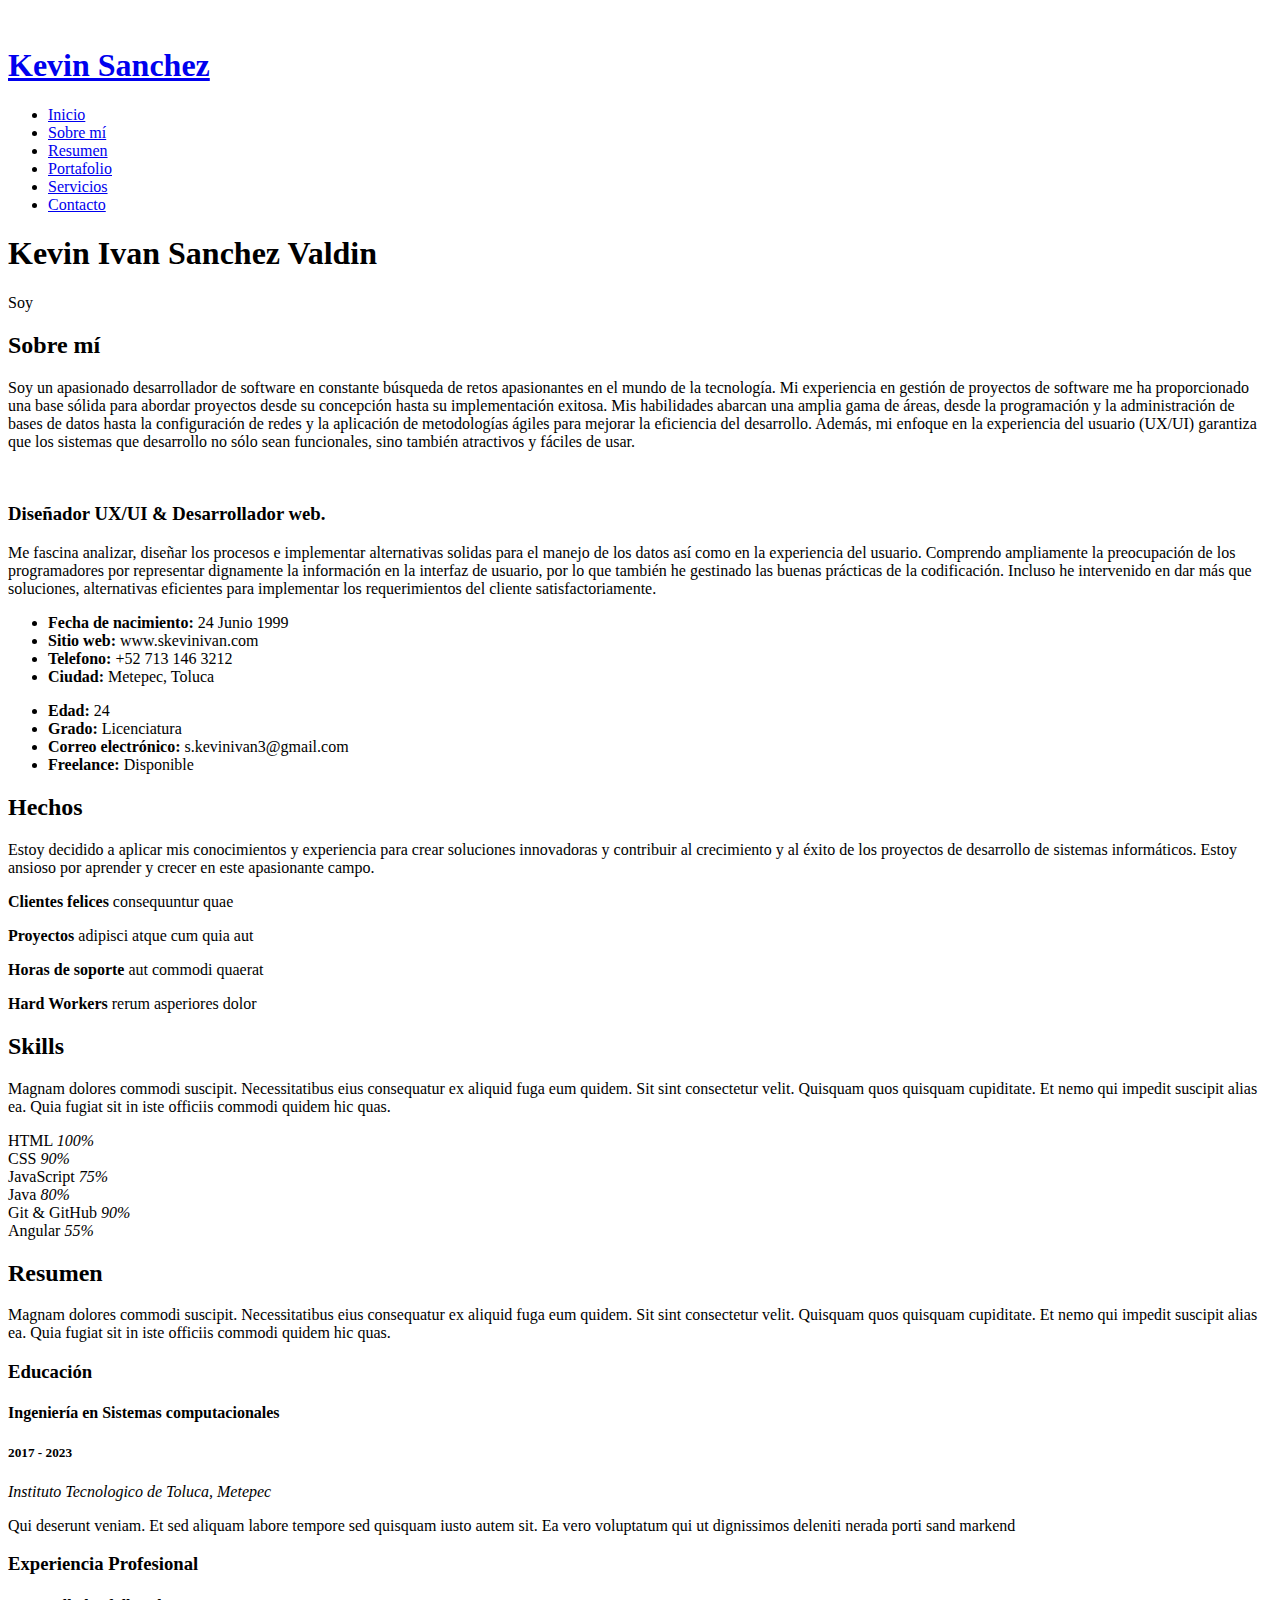
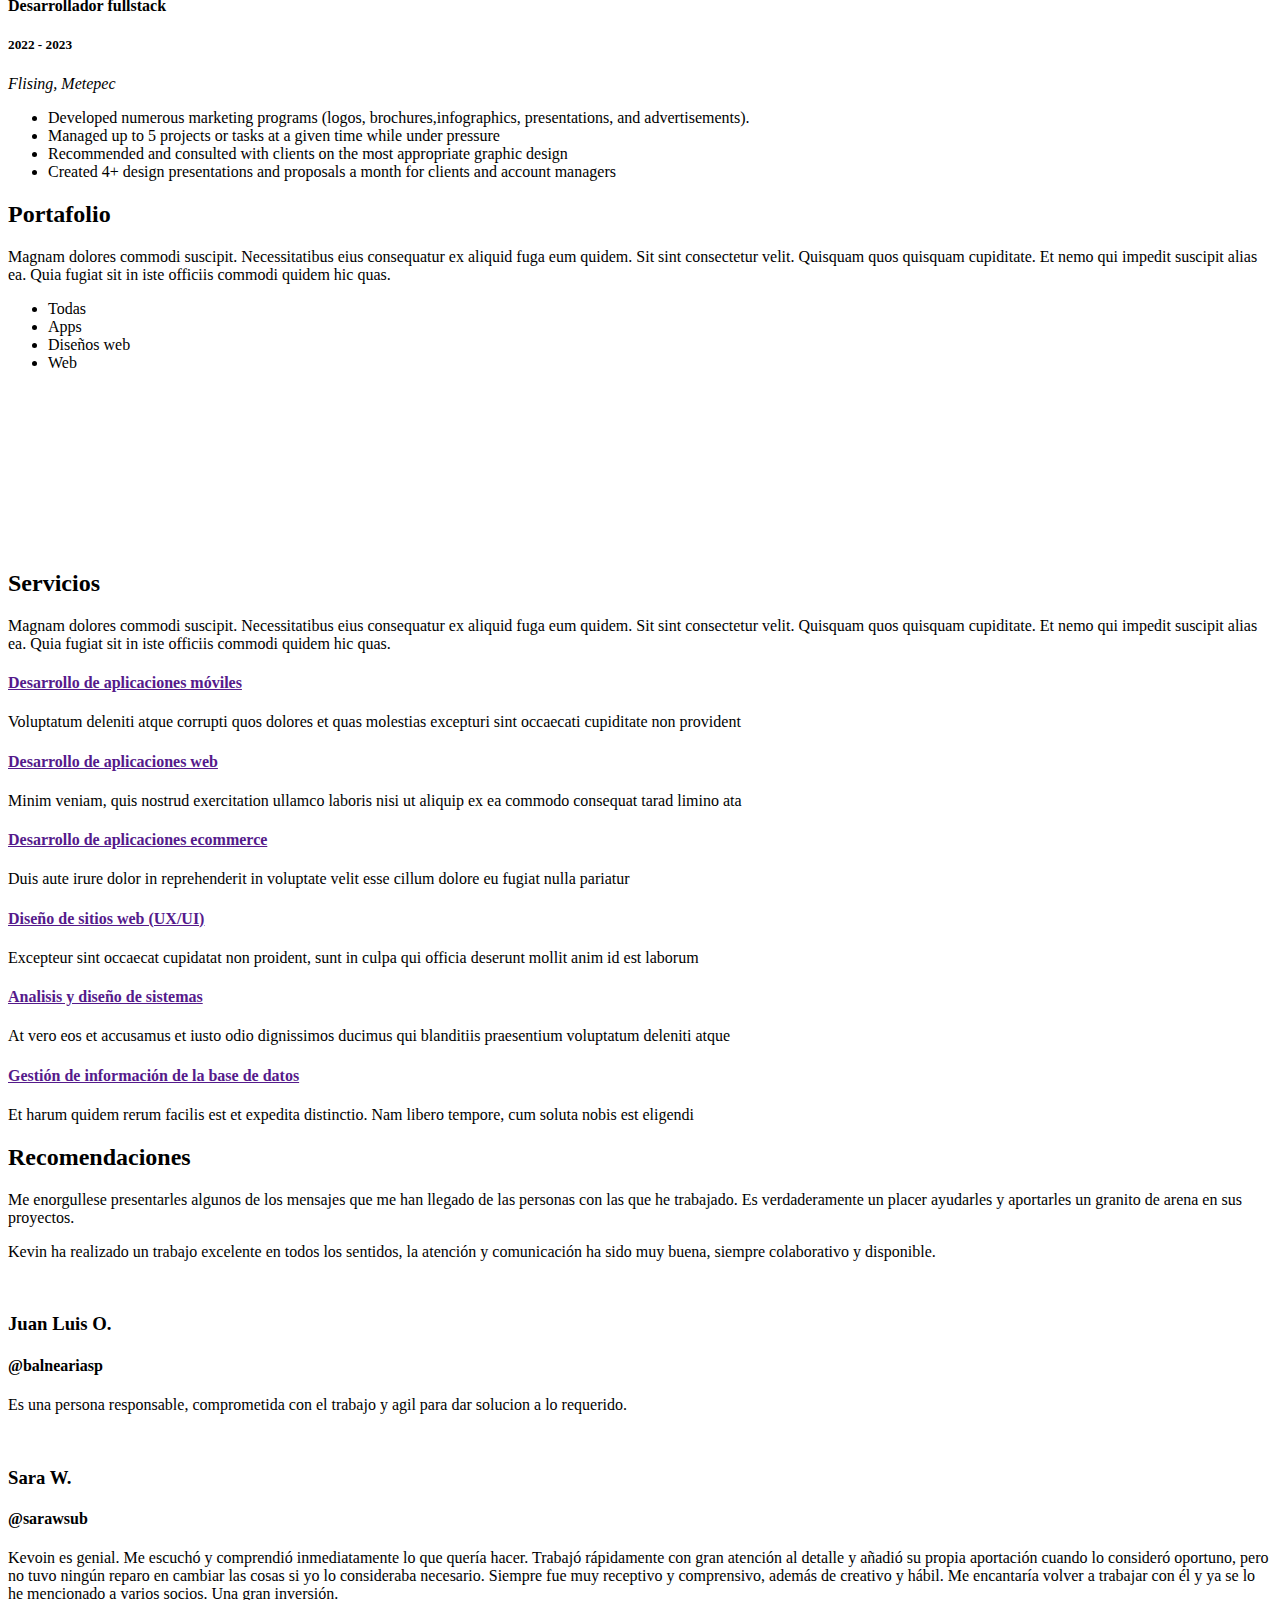
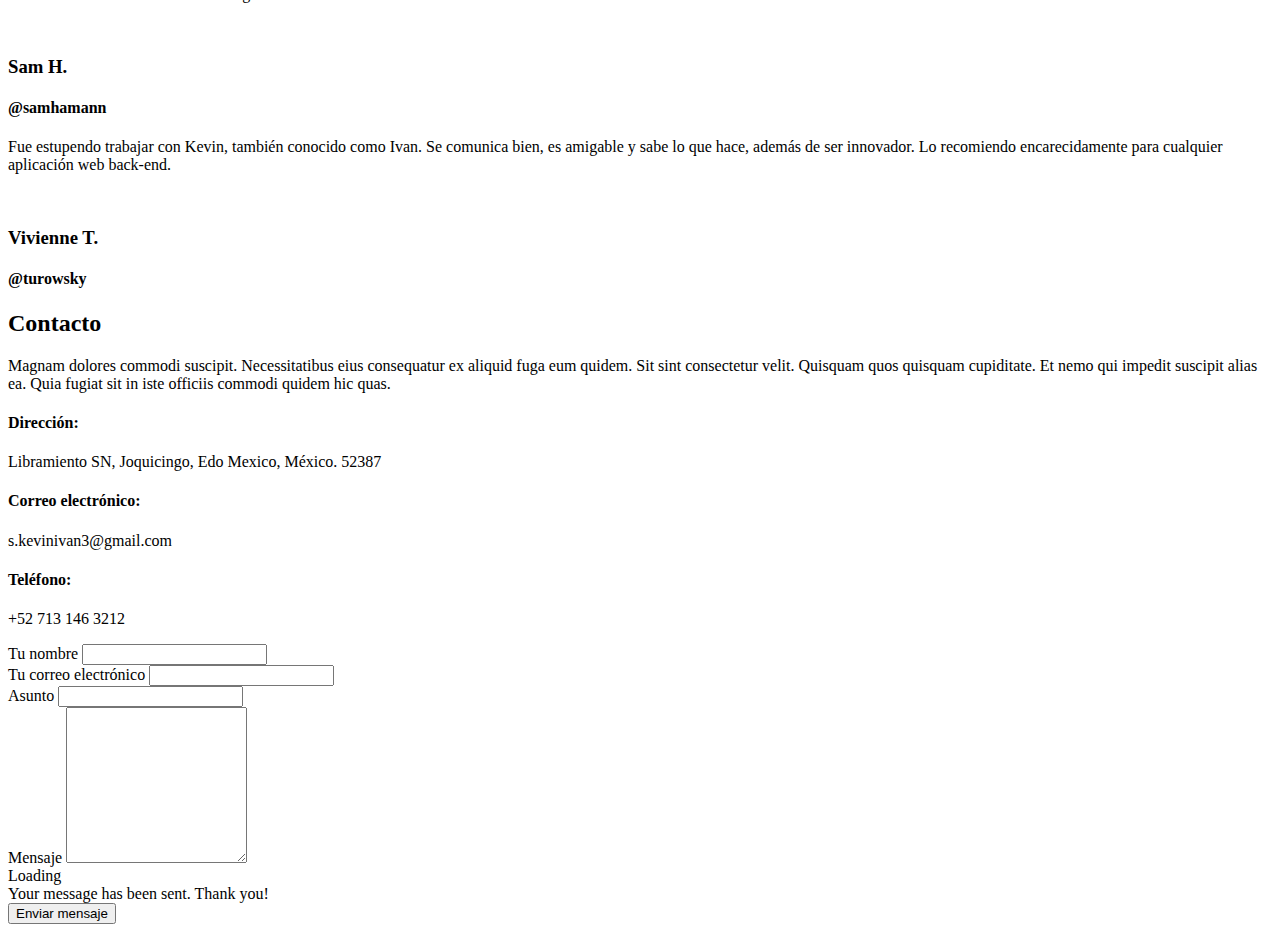
==== commit 38a44549: "portafolio" ====
--- a/index.html
+++ b/index.html
@@ -544,7 +544,7 @@
 
         <div class="section-title">
           <h2>Contacto</h2>
-          <p>Contactame para conocer .</p>
+          <p>Magnam dolores commodi suscipit. Necessitatibus eius consequatur ex aliquid fuga eum quidem. Sit sint consectetur velit. Quisquam quos quisquam cupiditate. Et nemo qui impedit suscipit alias ea. Quia fugiat sit in iste officiis commodi quidem hic quas.</p>
         </div>
 
         <div class="row" data-aos="fade-in">
